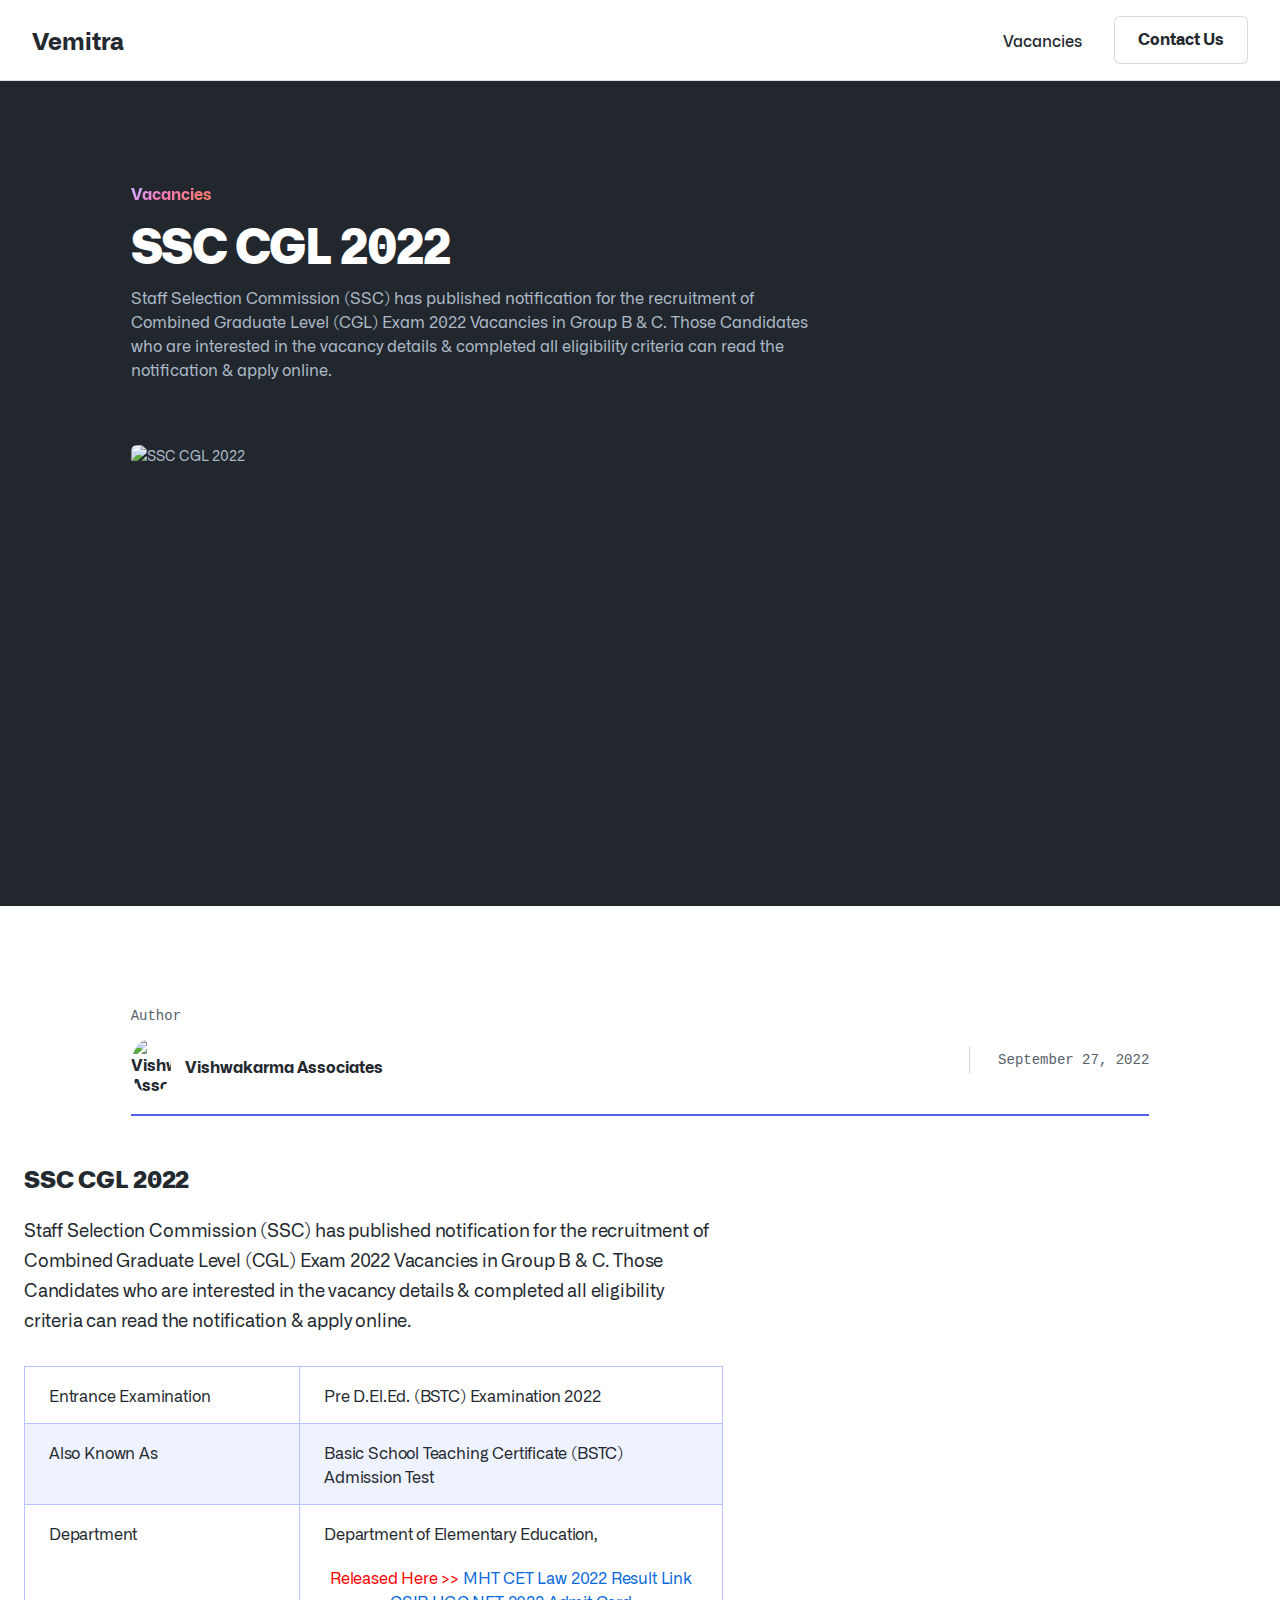
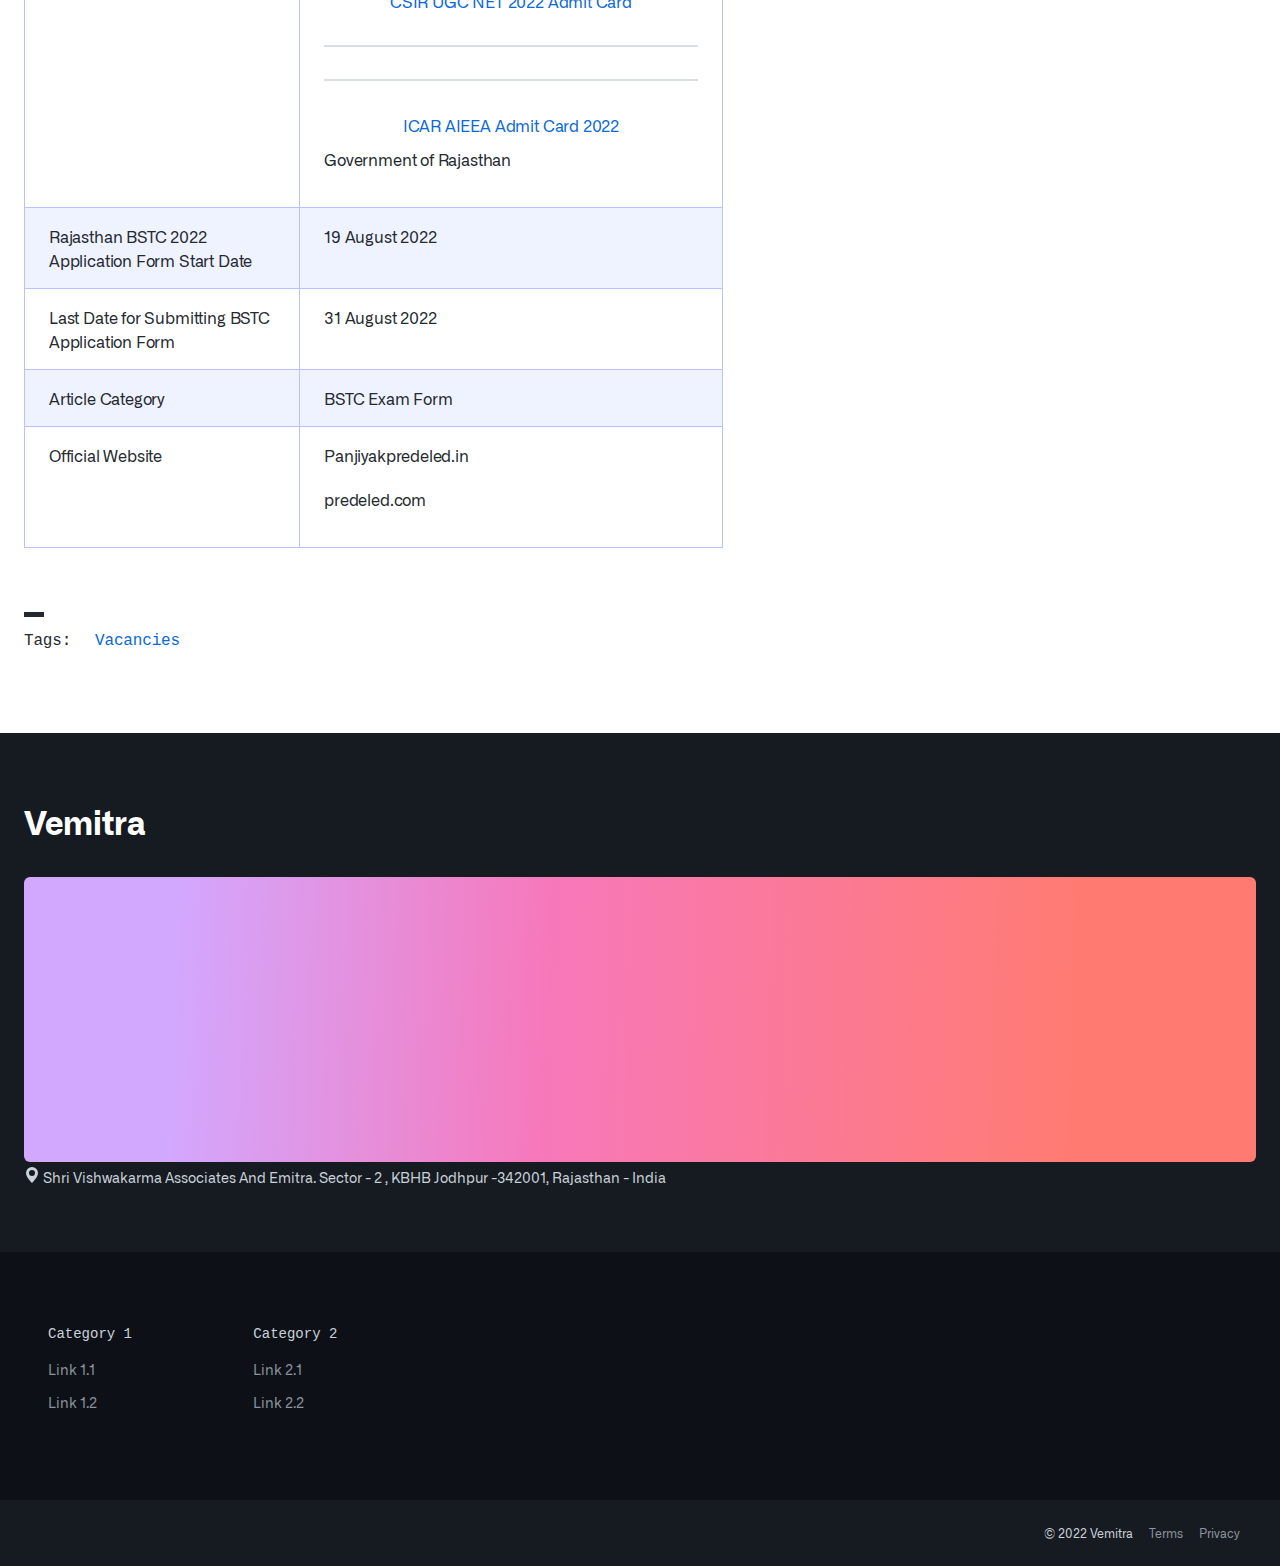
==== 2022-09-26-ssccgl.html @ a9ad6c30 "Rename 2022-09-26-ssccgl to 2022-09-26-ssccgl.html" ====
<!doctype html>
<html lang="en-US">
<head>
	<meta charset="UTF-8">
	<meta name="viewport" content="width=device-width, initial-scale=1">

	<link rel="icon" type="image/x-icon" href="/favicon.svg">
	<meta name='robots' content='index, follow, max-image-preview:large, max-snippet:-1, max-video-preview:-1' />

	<!-- This site is optimized with the Yoast SEO Premium plugin v17.0 (Yoast SEO v19.1) - https://yoast.com/wordpress/plugins/seo/ -->
	<title>Vemitra</title>
	<meta name="description" content="Description" />
	<link rel="canonical" href="/" />
	<meta property="og:locale" content="en_US" />
	<meta property="og:type" content="website" />
	<meta property="og:title" content="Vemitra" />
	<meta property="og:description" content="Description." />
	<meta property="og:url" content="/" />
	<meta property="og:site_name" content="Vemitra" />
	<meta property="og:image" content="/static/uploads/logo.png?fit=2400%2C1260" />
	<meta property="og:image:width" content="2400" />
	<meta property="og:image:height" content="1260" />
	<meta property="og:image:type" content="image/png" />
	<meta name="twitter:card" content="summary_large_image" />

	<!-- / Yoast SEO Premium plugin. -->




<style>
img.wp-smiley,
img.emoji {
	display: inline !important;
	border: none !important;
	box-shadow: none !important;
	height: 1em !important;
	width: 1em !important;
	margin: 0 0.07em !important;
	vertical-align: -0.1em !important;
	background: none !important;
	padding: 0 !important;
}
</style>
	<link rel='stylesheet' id='all-css-0' href='static/1.css' type='text/css' media='all' />
<style id='wp-block-library-inline-css'>
.has-text-align-justify{text-align:justify;}
</style>
<style id='global-styles-inline-css'>
body{--wp--preset--color--black: #000000;--wp--preset--color--cyan-bluish-gray: #abb8c3;--wp--preset--color--white: #ffffff;--wp--preset--color--pale-pink: #f78da7;--wp--preset--color--vivid-red: #cf2e2e;--wp--preset--color--luminous-vivid-orange: #ff6900;--wp--preset--color--luminous-vivid-amber: #fcb900;--wp--preset--color--light-green-cyan: #7bdcb5;--wp--preset--color--vivid-green-cyan: #00d084;--wp--preset--color--pale-cyan-blue: #8ed1fc;--wp--preset--color--vivid-cyan-blue: #0693e3;--wp--preset--color--vivid-purple: #9b51e0;--wp--preset--gradient--vivid-cyan-blue-to-vivid-purple: linear-gradient(135deg,rgba(6,147,227,1) 0%,rgb(155,81,224) 100%);--wp--preset--gradient--light-green-cyan-to-vivid-green-cyan: linear-gradient(135deg,rgb(122,220,180) 0%,rgb(0,208,130) 100%);--wp--preset--gradient--luminous-vivid-amber-to-luminous-vivid-orange: linear-gradient(135deg,rgba(252,185,0,1) 0%,rgba(255,105,0,1) 100%);--wp--preset--gradient--luminous-vivid-orange-to-vivid-red: linear-gradient(135deg,rgba(255,105,0,1) 0%,rgb(207,46,46) 100%);--wp--preset--gradient--very-light-gray-to-cyan-bluish-gray: linear-gradient(135deg,rgb(238,238,238) 0%,rgb(169,184,195) 100%);--wp--preset--gradient--cool-to-warm-spectrum: linear-gradient(135deg,rgb(74,234,220) 0%,rgb(151,120,209) 20%,rgb(207,42,186) 40%,rgb(238,44,130) 60%,rgb(251,105,98) 80%,rgb(254,248,76) 100%);--wp--preset--gradient--blush-light-purple: linear-gradient(135deg,rgb(255,206,236) 0%,rgb(152,150,240) 100%);--wp--preset--gradient--blush-bordeaux: linear-gradient(135deg,rgb(254,205,165) 0%,rgb(254,45,45) 50%,rgb(107,0,62) 100%);--wp--preset--gradient--luminous-dusk: linear-gradient(135deg,rgb(255,203,112) 0%,rgb(199,81,192) 50%,rgb(65,88,208) 100%);--wp--preset--gradient--pale-ocean: linear-gradient(135deg,rgb(255,245,203) 0%,rgb(182,227,212) 50%,rgb(51,167,181) 100%);--wp--preset--gradient--electric-grass: linear-gradient(135deg,rgb(202,248,128) 0%,rgb(113,206,126) 100%);--wp--preset--gradient--midnight: linear-gradient(135deg,rgb(2,3,129) 0%,rgb(40,116,252) 100%);--wp--preset--duotone--dark-grayscale: url('#wp-duotone-dark-grayscale');--wp--preset--duotone--grayscale: url('#wp-duotone-grayscale');--wp--preset--duotone--purple-yellow: url('#wp-duotone-purple-yellow');--wp--preset--duotone--blue-red: url('#wp-duotone-blue-red');--wp--preset--duotone--midnight: url('#wp-duotone-midnight');--wp--preset--duotone--magenta-yellow: url('#wp-duotone-magenta-yellow');--wp--preset--duotone--purple-green: url('#wp-duotone-purple-green');--wp--preset--duotone--blue-orange: url('#wp-duotone-blue-orange');--wp--preset--font-size--small: 13px;--wp--preset--font-size--medium: 20px;--wp--preset--font-size--large: 36px;--wp--preset--font-size--x-large: 42px;}.has-black-color{color: var(--wp--preset--color--black) !important;}.has-cyan-bluish-gray-color{color: var(--wp--preset--color--cyan-bluish-gray) !important;}.has-white-color{color: var(--wp--preset--color--white) !important;}.has-pale-pink-color{color: var(--wp--preset--color--pale-pink) !important;}.has-vivid-red-color{color: var(--wp--preset--color--vivid-red) !important;}.has-luminous-vivid-orange-color{color: var(--wp--preset--color--luminous-vivid-orange) !important;}.has-luminous-vivid-amber-color{color: var(--wp--preset--color--luminous-vivid-amber) !important;}.has-light-green-cyan-color{color: var(--wp--preset--color--light-green-cyan) !important;}.has-vivid-green-cyan-color{color: var(--wp--preset--color--vivid-green-cyan) !important;}.has-pale-cyan-blue-color{color: var(--wp--preset--color--pale-cyan-blue) !important;}.has-vivid-cyan-blue-color{color: var(--wp--preset--color--vivid-cyan-blue) !important;}.has-vivid-purple-color{color: var(--wp--preset--color--vivid-purple) !important;}.has-black-background-color{background-color: var(--wp--preset--color--black) !important;}.has-cyan-bluish-gray-background-color{background-color: var(--wp--preset--color--cyan-bluish-gray) !important;}.has-white-background-color{background-color: var(--wp--preset--color--white) !important;}.has-pale-pink-background-color{background-color: var(--wp--preset--color--pale-pink) !important;}.has-vivid-red-background-color{background-color: var(--wp--preset--color--vivid-red) !important;}.has-luminous-vivid-orange-background-color{background-color: var(--wp--preset--color--luminous-vivid-orange) !important;}.has-luminous-vivid-amber-background-color{background-color: var(--wp--preset--color--luminous-vivid-amber) !important;}.has-light-green-cyan-background-color{background-color: var(--wp--preset--color--light-green-cyan) !important;}.has-vivid-green-cyan-background-color{background-color: var(--wp--preset--color--vivid-green-cyan) !important;}.has-pale-cyan-blue-background-color{background-color: var(--wp--preset--color--pale-cyan-blue) !important;}.has-vivid-cyan-blue-background-color{background-color: var(--wp--preset--color--vivid-cyan-blue) !important;}.has-vivid-purple-background-color{background-color: var(--wp--preset--color--vivid-purple) !important;}.has-black-border-color{border-color: var(--wp--preset--color--black) !important;}.has-cyan-bluish-gray-border-color{border-color: var(--wp--preset--color--cyan-bluish-gray) !important;}.has-white-border-color{border-color: var(--wp--preset--color--white) !important;}.has-pale-pink-border-color{border-color: var(--wp--preset--color--pale-pink) !important;}.has-vivid-red-border-color{border-color: var(--wp--preset--color--vivid-red) !important;}.has-luminous-vivid-orange-border-color{border-color: var(--wp--preset--color--luminous-vivid-orange) !important;}.has-luminous-vivid-amber-border-color{border-color: var(--wp--preset--color--luminous-vivid-amber) !important;}.has-light-green-cyan-border-color{border-color: var(--wp--preset--color--light-green-cyan) !important;}.has-vivid-green-cyan-border-color{border-color: var(--wp--preset--color--vivid-green-cyan) !important;}.has-pale-cyan-blue-border-color{border-color: var(--wp--preset--color--pale-cyan-blue) !important;}.has-vivid-cyan-blue-border-color{border-color: var(--wp--preset--color--vivid-cyan-blue) !important;}.has-vivid-purple-border-color{border-color: var(--wp--preset--color--vivid-purple) !important;}.has-vivid-cyan-blue-to-vivid-purple-gradient-background{background: var(--wp--preset--gradient--vivid-cyan-blue-to-vivid-purple) !important;}.has-light-green-cyan-to-vivid-green-cyan-gradient-background{background: var(--wp--preset--gradient--light-green-cyan-to-vivid-green-cyan) !important;}.has-luminous-vivid-amber-to-luminous-vivid-orange-gradient-background{background: var(--wp--preset--gradient--luminous-vivid-amber-to-luminous-vivid-orange) !important;}.has-luminous-vivid-orange-to-vivid-red-gradient-background{background: var(--wp--preset--gradient--luminous-vivid-orange-to-vivid-red) !important;}.has-very-light-gray-to-cyan-bluish-gray-gradient-background{background: var(--wp--preset--gradient--very-light-gray-to-cyan-bluish-gray) !important;}.has-cool-to-warm-spectrum-gradient-background{background: var(--wp--preset--gradient--cool-to-warm-spectrum) !important;}.has-blush-light-purple-gradient-background{background: var(--wp--preset--gradient--blush-light-purple) !important;}.has-blush-bordeaux-gradient-background{background: var(--wp--preset--gradient--blush-bordeaux) !important;}.has-luminous-dusk-gradient-background{background: var(--wp--preset--gradient--luminous-dusk) !important;}.has-pale-ocean-gradient-background{background: var(--wp--preset--gradient--pale-ocean) !important;}.has-electric-grass-gradient-background{background: var(--wp--preset--gradient--electric-grass) !important;}.has-midnight-gradient-background{background: var(--wp--preset--gradient--midnight) !important;}.has-small-font-size{font-size: var(--wp--preset--font-size--small) !important;}.has-medium-font-size{font-size: var(--wp--preset--font-size--medium) !important;}.has-large-font-size{font-size: var(--wp--preset--font-size--large) !important;}.has-x-large-font-size{font-size: var(--wp--preset--font-size--x-large) !important;}
</style>
<link rel='stylesheet' id='all-css-2' href='/static/2.site.min.css' type='text/css' media='all' />
<meta name="parsely-title" content="Vemitra" />
<meta name="parsely-link" content="" />
<meta name="parsely-type" content="index" />
<style>img#wpstats{display:none}</style>
<link rel="preload" href="/static/Alliance-No-1-ExtraBold.woff2" as="font" type="font/woff2" crossorigin="anonymous"><link rel="preload" href="/static/Alliance-No-1-Bold.woff2" as="font" type="font/woff2" crossorigin="anonymous"><link rel="preload" href="/static/Alliance-No-1-Regular.woff2" as="font" type="font/woff2" crossorigin="anonymous"><link rel="icon" href="/favicon-512.png?fit=32%2C32" sizes="32x32" />
<link rel="icon" href="/favicon-512.png?fit=192%2C192" sizes="192x192" />
<link rel="apple-touch-icon" href="/favicon-512.png?fit=180%2C180" />
<meta name="msapplication-TileImage" content="/favicon-512.png?fit=270%2C270" />
</head>

<body class="post-template-default single single-post postid-66323 single-format-standard font-mktg no-sidebar">
<svg xmlns="http://www.w3.org/2000/svg" viewBox="0 0 0 0" width="0" height="0" focusable="false" role="none" style="visibility: hidden; position: absolute; left: -9999px; overflow: hidden;" ><defs><filter id="wp-duotone-dark-grayscale"><feColorMatrix color-interpolation-filters="sRGB" type="matrix" values=" .299 .587 .114 0 0 .299 .587 .114 0 0 .299 .587 .114 0 0 .299 .587 .114 0 0 " /><feComponentTransfer color-interpolation-filters="sRGB" ><feFuncR type="table" tableValues="0 0.49803921568627" /><feFuncG type="table" tableValues="0 0.49803921568627" /><feFuncB type="table" tableValues="0 0.49803921568627" /><feFuncA type="table" tableValues="1 1" /></feComponentTransfer><feComposite in2="SourceGraphic" operator="in" /></filter></defs></svg><svg xmlns="http://www.w3.org/2000/svg" viewBox="0 0 0 0" width="0" height="0" focusable="false" role="none" style="visibility: hidden; position: absolute; left: -9999px; overflow: hidden;" ><defs><filter id="wp-duotone-grayscale"><feColorMatrix color-interpolation-filters="sRGB" type="matrix" values=" .299 .587 .114 0 0 .299 .587 .114 0 0 .299 .587 .114 0 0 .299 .587 .114 0 0 " /><feComponentTransfer color-interpolation-filters="sRGB" ><feFuncR type="table" tableValues="0 1" /><feFuncG type="table" tableValues="0 1" /><feFuncB type="table" tableValues="0 1" /><feFuncA type="table" tableValues="1 1" /></feComponentTransfer><feComposite in2="SourceGraphic" operator="in" /></filter></defs></svg><svg xmlns="http://www.w3.org/2000/svg" viewBox="0 0 0 0" width="0" height="0" focusable="false" role="none" style="visibility: hidden; position: absolute; left: -9999px; overflow: hidden;" ><defs><filter id="wp-duotone-purple-yellow"><feColorMatrix color-interpolation-filters="sRGB" type="matrix" values=" .299 .587 .114 0 0 .299 .587 .114 0 0 .299 .587 .114 0 0 .299 .587 .114 0 0 " /><feComponentTransfer color-interpolation-filters="sRGB" ><feFuncR type="table" tableValues="0.54901960784314 0.98823529411765" /><feFuncG type="table" tableValues="0 1" /><feFuncB type="table" tableValues="0.71764705882353 0.25490196078431" /><feFuncA type="table" tableValues="1 1" /></feComponentTransfer><feComposite in2="SourceGraphic" operator="in" /></filter></defs></svg><svg xmlns="http://www.w3.org/2000/svg" viewBox="0 0 0 0" width="0" height="0" focusable="false" role="none" style="visibility: hidden; position: absolute; left: -9999px; overflow: hidden;" ><defs><filter id="wp-duotone-blue-red"><feColorMatrix color-interpolation-filters="sRGB" type="matrix" values=" .299 .587 .114 0 0 .299 .587 .114 0 0 .299 .587 .114 0 0 .299 .587 .114 0 0 " /><feComponentTransfer color-interpolation-filters="sRGB" ><feFuncR type="table" tableValues="0 1" /><feFuncG type="table" tableValues="0 0.27843137254902" /><feFuncB type="table" tableValues="0.5921568627451 0.27843137254902" /><feFuncA type="table" tableValues="1 1" /></feComponentTransfer><feComposite in2="SourceGraphic" operator="in" /></filter></defs></svg><svg xmlns="http://www.w3.org/2000/svg" viewBox="0 0 0 0" width="0" height="0" focusable="false" role="none" style="visibility: hidden; position: absolute; left: -9999px; overflow: hidden;" ><defs><filter id="wp-duotone-midnight"><feColorMatrix color-interpolation-filters="sRGB" type="matrix" values=" .299 .587 .114 0 0 .299 .587 .114 0 0 .299 .587 .114 0 0 .299 .587 .114 0 0 " /><feComponentTransfer color-interpolation-filters="sRGB" ><feFuncR type="table" tableValues="0 0" /><feFuncG type="table" tableValues="0 0.64705882352941" /><feFuncB type="table" tableValues="0 1" /><feFuncA type="table" tableValues="1 1" /></feComponentTransfer><feComposite in2="SourceGraphic" operator="in" /></filter></defs></svg><svg xmlns="http://www.w3.org/2000/svg" viewBox="0 0 0 0" width="0" height="0" focusable="false" role="none" style="visibility: hidden; position: absolute; left: -9999px; overflow: hidden;" ><defs><filter id="wp-duotone-magenta-yellow"><feColorMatrix color-interpolation-filters="sRGB" type="matrix" values=" .299 .587 .114 0 0 .299 .587 .114 0 0 .299 .587 .114 0 0 .299 .587 .114 0 0 " /><feComponentTransfer color-interpolation-filters="sRGB" ><feFuncR type="table" tableValues="0.78039215686275 1" /><feFuncG type="table" tableValues="0 0.94901960784314" /><feFuncB type="table" tableValues="0.35294117647059 0.47058823529412" /><feFuncA type="table" tableValues="1 1" /></feComponentTransfer><feComposite in2="SourceGraphic" operator="in" /></filter></defs></svg><svg xmlns="http://www.w3.org/2000/svg" viewBox="0 0 0 0" width="0" height="0" focusable="false" role="none" style="visibility: hidden; position: absolute; left: -9999px; overflow: hidden;" ><defs><filter id="wp-duotone-purple-green"><feColorMatrix color-interpolation-filters="sRGB" type="matrix" values=" .299 .587 .114 0 0 .299 .587 .114 0 0 .299 .587 .114 0 0 .299 .587 .114 0 0 " /><feComponentTransfer color-interpolation-filters="sRGB" ><feFuncR type="table" tableValues="0.65098039215686 0.40392156862745" /><feFuncG type="table" tableValues="0 1" /><feFuncB type="table" tableValues="0.44705882352941 0.4" /><feFuncA type="table" tableValues="1 1" /></feComponentTransfer><feComposite in2="SourceGraphic" operator="in" /></filter></defs></svg><svg xmlns="http://www.w3.org/2000/svg" viewBox="0 0 0 0" width="0" height="0" focusable="false" role="none" style="visibility: hidden; position: absolute; left: -9999px; overflow: hidden;" ><defs><filter id="wp-duotone-blue-orange"><feColorMatrix color-interpolation-filters="sRGB" type="matrix" values=" .299 .587 .114 0 0 .299 .587 .114 0 0 .299 .587 .114 0 0 .299 .587 .114 0 0 " /><feComponentTransfer color-interpolation-filters="sRGB" ><feFuncR type="table" tableValues="0.098039215686275 1" /><feFuncG type="table" tableValues="0 0.66274509803922" /><feFuncB type="table" tableValues="0.84705882352941 0.41960784313725" /><feFuncA type="table" tableValues="1 1" /></feComponentTransfer><feComposite in2="SourceGraphic" operator="in" /></filter></defs></svg>
<header class="position-relative z-3">

		<div data-color-mode="light" data-light-theme="light" data-dark-theme="dark_dimmed" class="border-bottom color-border-muted">
	<nav class="nav-header-with-logo nav-bar-include-search container-xl mx-auto p-responsive-blog position-relative">
		<div class="d-flex flex-justify-between flex-items-center pt-3 pb-3 color-fg-default">
      <div class="d-flex flex-items-center">
        
        
        <a class="d-inline-block Header-link font-weight-semibold ml-2 f2 color-fg-default" href="/">Vemitra</a>
      </div>

			<ul class="d-flex flex-row flex-nowrap overflow-hidden flex-grow-0 list-style-none js-p-target" style="margin-left: auto;">
			<li class="ml-4"><a href="/vacancies" class="d-block no-wrap f4-mktg color-fg-default text-medium">Vacancies</a></li>			</ul>
      
      <a class="btn-mktg btn-muted-mktg font-weight-semibold ml-5 mr-2 js-newsletter-subscribe newsletter-subscribe" href="#find-us">Contact Us</a>
      
      	<!--a role="button" aria-label="Search toggle" href="#" class="ml-4 color-fg-default search-field-icon-toggle js-search-toggle" aria-expanded="false" aria-controls="js-header-search">
				<svg height="20" class="octicon octicon-search d-block mt-1" aria-hidden="true" viewBox="0 0 16 16" version="1.1" width="20" role="img"><path fill-rule="evenodd" d="M11.5 7a4.499 4.499 0 11-8.998 0A4.499 4.499 0 0111.5 7zm-.82 4.74a6 6 0 111.06-1.06l3.04 3.04a.75.75 0 11-1.06 1.06l-3.04-3.04z"></path></svg>
			</a-->
			<div class="header-search box-shadow-large p-3 js-header-search" hidden>
	<form role="search" method="get" class="header-search__form col-12" action="/">
		<label class="search-form__label screen-reader-text" for="search-input">Search by Keyword</label>

		<div class="header-search__form-fields d-flex flex-row flex-items-center">
			<input type="search" class="search-field form-control flex-auto p-2 mr-2" placeholder="Search …" value="" name="s" id="search-input">

			<div class="site-search__submit ml-2">
				<button type="submit" class="btn btn-outline px-4 py-2 search-submit">
					Search				</button>
			</div>
		</div>
	</form>
</div>
		</div>
	</nav>
</div>

</header>

<section class="position-relative" data-color-mode="dark" data-light-theme="light" data-dark-theme="dark_dimmed">
  <div class="container-xl p-responsive-blog">
    <div class="gutter-spacious pt-1 ">
      <div class="col-12 offset-lg-1 col-lg-10 col-xl-7 mt-5 mt-lg-10 mb-6 mb-lg-8">
      <ul class="d-inline-block list-style-none mb-12px post-hero__categories"><li class="d-inline-block mr-3"><a href="/vacancies/" class="f4-mktg text-gradient-purple-coral text-bold">Vacancies</a></li></ul><h1 class="h3-mktg lh-condensed mb-3 color-fg-default">SSC CGL 2022</h1><p class="f4-mktg">Staff Selection Commission (SSC) has published notification for the recruitment of Combined Graduate Level (CGL) Exam 2022 Vacancies in Group B & C. Those Candidates who are interested in the vacancy details & completed all eligibility criteria can read the notification & apply online.</p>      </div>
              <div class="offset-lg-1 col-lg-10">
          <div class="position-relative z-1">
            <svg aria-hidden="true" width="1032" height="548" class="width-full height-auto d-block" style="visibility: hidden; pointer-events: none;"></svg>
            <img srcset="" src="" width="1600" height="850" alt="SSC CGL 2022" class="cover-image rounded-2" />          </div>
        </div>
          </div>
  </div>
      <div class="position-absolute bottom-0 width-full" style="background:#fff; height:80px;"></div>
  </section>

<section class="container-xl mx-auto p-responsive-blog" style="margin-top: 20px;">
  <div class="gutter-spacious">
    <div class="col-12 offset-lg-1 col-lg-10">
            <div class="text-mono f5-mktg color-fg-muted mb-12px">Author</div>
            <div class="d-flex flex-nowrap pb-1 flex-items-start">
                <div class="d-flex flex-wrap">
                      <a href="/author/169287564" class="d-flex flex-nowrap flex-items-center Link--primary f4-mktg text-bold mb-3 mr-4 mr-lg-5" style="line-height: 1.25 !important;">
              <img src="/author/avatars/169287564" class="d-block height-auto circle byline__photo--recirc mr-14px" alt="Vishwakarma Associates" width="40" height="40" />Vishwakarma Associates</a>
                  </div>
                <time datetime="2022-07-28" class="d-block border-left flex-shrink-0 text-mono f5-mktg color-fg-muted mb-3" style="margin-left: auto; padding-left: 28px; min-height: 28px; line-height: 28px !important; margin-top: 8px;">
          September 27, 2022        </time>
      </div>
      <div class="indigo-separator"></div>
    </div>
  </div>
</section>
<div class="container-xl mx-auto p-responsive-blog mt-4 mt-md-7 mb-7 mb-md-9">
  <div class="d-flex flex-wrap gutter-spacious">
    

<main role="main" id="post-66323" class="col-12 col-lg-7 post__content col-md-8 post-66323 post type-post status-publish format-standard has-post-thumbnail hentry">
  <!DOCTYPE html PUBLIC "-//W3C//DTD HTML 4.0 Transitional//EN" "http://www.w3.org/TR/REC-html40/loose.dtd">
<html><body>
<h2 id="ssc-cgl-2022">SSC CGL 2022<a href="#ssc-cgl-2022" class="heading-link pl-2 text-italic text-bold" aria-label="SSC CGL 2022"></a></h2>
<p>Staff Selection Commission (SSC) has published notification for the recruitment of Combined Graduate Level (CGL) Exam 2022 Vacancies in Group B & C. Those Candidates who are interested in the vacancy details & completed all eligibility criteria can read the notification & apply online.</p>

<table align="center">
<tbody>
<tr>
<td>Entrance Examination</td>
<td>Pre D.El.Ed. (BSTC) Examination 2022</td>
</tr>
<tr>
<td>Also Known As</td>
<td>Basic School Teaching Certificate (BSTC) Admission Test</td>
</tr>
<tr>
<td>Department</td>
<td>Department of Elementary Education,
<p></p><div class="fa68fddb0ac67d7dbfe068a2b245c3d3" data-index="7" style="float: none; margin:10px 0 10px 0; text-align:center;">
<span style="color: #ff0000">Released Here >></span>
<a href="/mhtcet2022-mahacet-org-law-result/" target="_blank" rel="noopener"> MHT CET Law 2022 Result Link</a>
<a href="/csir-ugc-net-nta-nic-in-admit-card/" target="_blank" rel="noopener"> CSIR UGC NET 2022 Admit Card</a>
<hr />

<hr />
<a href="/icar-nta-nic-in-aieea-admit-card-2022/" target="_blank" rel="noopener"> ICAR AIEEA Admit Card 2022</a>
</div>
<p>Government of Rajasthan</p>
</td>
</tr>
<tr>
<td>Rajasthan BSTC 2022 Application Form Start Date</td>
<td>19 August 2022</td>
</tr>
<tr>
<td>Last Date for Submitting BSTC Application Form</td>
<td>31 August 2022</td>
</tr>
<tr>
<td>Article Category</td>
<td>BSTC Exam Form</td>
</tr>
<tr>
<td>Official Website</td>
<td><span>Panjiyakpredeled.in </span>
<p></p>
<p><span>predeled.com</span></p>
</td>
</tr>
</tbody>
</table>

</body></html>
      <div class="post-tags text-mono f4-mktg mt-8">
      <div class="d-flex flex-nowrap flex-items-start">
        <span class="post-tags-label flex-shrink-0 d-inline-block mt-2">Tags:</span> <ul class="d-inline-block list-style-none color-text-link mb-0"><li class="d-inline-block mt-2 mb-0"><a href="/vacancies/" rel="tag">Vacancies</a></li></ul>      </div>
    </div>
  </main>

  </div>
</div>

  
<div data-color-mode="dark" data-light-theme="light" data-dark-theme="dark">
   <section id="find-us" class="color-bg-subtle py-6 py-lg-8">
  <div class="container-xl p-responsive-blog">
    
    <div class="col-12 col-lg-4 mb-5">
			<a href="/" class="color-fg-default" aria-label="Go to Blog homepage">
				
				<h1>Vemitra</h1>

			</a>
		</div>
    
<iframe class="newsletter rounded-2" width="100%" height="285" frameborder="0" scrolling="no" marginheight="0" marginwidth="0" src="https://maps.google.com/maps?width=520&amp;height=400&amp;hl=en&amp;q=SHRI%20VISHWAKARMA%20ASSOCIATES%20AND%20EMITRA%20Sector%202,%20Kudi%20Bhagtasni%20Housing%20Board,%20Jodhpur,%20Rajasthan%20342005,%20India%20Jodhpur&amp;t=&amp;z=12&amp;ie=UTF8&amp;iwloc=B&amp;output=embed"></iframe>

	
			
				<svg xmlns="http://www.w3.org/2000/svg" width="16" height="16" fill="currentColor" class="bi bi-geo-alt-fill" viewBox="0 0 16 16">
  <path d="M8 16s6-5.686 6-10A6 6 0 0 0 2 6c0 4.314 6 10 6 10zm0-7a3 3 0 1 1 0-6 3 3 0 0 1 0 6z"/>
</svg>

					<span>Shri Vishwakarma Associates And Emitra.
Sector - 2 , KBHB
Jodhpur -342001, Rajasthan - India</span>
  </div>
</section>
		<footer class="footer mt-6">
		
<div class="container-xl p-responsive-blog">
	<div class="d-flex flex-wrap py-5 mb-5">

		




		<div class="col-6 col-sm-3 col-lg-2 mb-6 mb-md-2 pr-3 pr-lg-0 pl-lg-4"><h2 class="h5 mb-3 text-mono color-text-tertiary text-normal">Category 1</h2><ul class="list-style-none text-gray f5"><li class="lh-condensed mb-3"><a href="#link1.1" class="Link--secondary">Link 1.1</a></li><li class="lh-condensed mb-3"><a href="#link1.2" class="Link--secondary">Link 1.2</a></li></ul></div><div class="col-6 col-sm-3 col-lg-2 mb-6 mb-md-2 pr-3 pr-lg-0 pl-lg-4"><h2 class="h5 mb-3 text-mono color-text-tertiary text-normal">Category 2</h2><ul class="list-style-none text-gray f5"><li class="lh-condensed mb-3"><a href="#link2.1" class="Link--secondary">Link 2.1</a></li><li class="lh-condensed mb-3"><a href="#link2.2" class="Link--secondary">Link 2.2</a></li></ul></div>
	</div>
</div>

		
<div class="color-bg-subtle">
	<div class="container-xl p-responsive-blog f6 py-4 d-sm-flex flex-justify-between flex-row-reverse flex-items-center">

		<!--ul class="list-style-none d-flex flex-items-center mb-3 mb-sm-0 lh-condensed-ultra">
			<li class="mr-3">
				<a href="https://twitter.com/" style="color: #959da5;">
					<svg xmlns="http://www.w3.org/2000/svg" viewBox="0 0 273.5 222.3" class="d-block" height="18">
						<path d="M273.5 26.3a109.77 109.77 0 0 1-32.2 8.8 56.07 56.07 0 0 0 24.7-31 113.39 113.39 0 0 1-35.7 13.6 56.1 56.1 0 0 0-97 38.4 54 54 0 0 0 1.5 12.8A159.68 159.68 0 0 1 19.1 10.3a56.12 56.12 0 0 0 17.4 74.9 56.06 56.06 0 0 1-25.4-7v.7a56.11 56.11 0 0 0 45 55 55.65 55.65 0 0 1-14.8 2 62.39 62.39 0 0 1-10.6-1 56.24 56.24 0 0 0 52.4 39 112.87 112.87 0 0 1-69.7 24 119 119 0 0 1-13.4-.8 158.83 158.83 0 0 0 86 25.2c103.2 0 159.6-85.5 159.6-159.6 0-2.4-.1-4.9-.2-7.3a114.25 114.25 0 0 0 28.1-29.1" fill="currentColor"></path>
					</svg>

					<span class="sr-only">Blog on Twitter</span>
				</a>
			</li>
			<li class="mr-3">
				<a href="https://www.facebook.com/" style="color: #959da5;">
					<svg xmlns="http://www.w3.org/2000/svg" viewBox="0 0 15.3 15.4" class="d-block" height="18">
						<path d="M14.5 0H.8a.88.88 0 0 0-.8.9v13.6a.88.88 0 0 0 .8.9h7.3v-6h-2V7.1h2V5.4a2.87 2.87 0 0 1 2.5-3.1h.5a10.87 10.87 0 0 1 1.8.1v2.1h-1.3c-1 0-1.1.5-1.1 1.1v1.5h2.3l-.3 2.3h-2v5.9h3.9a.88.88 0 0 0 .9-.8V.8a.86.86 0 0 0-.8-.8z" fill="currentColor"></path>
					</svg>

					<span class="sr-only">Blog on Facebook</span>
				</a>
			</li>
			<li class="mr-3">
				<a href="https://www.youtube.com/" style="color: #959da5;">
					<svg xmlns="http://www.w3.org/2000/svg" viewBox="0 0 19.17 13.6" class="d-block" height="16">
						<path d="M18.77 2.13A2.4 2.4 0 0 0 17.09.42C15.59 0 9.58 0 9.58 0a57.55 57.55 0 0 0-7.5.4A2.49 2.49 0 0 0 .39 2.13 26.27 26.27 0 0 0 0 6.8a26.15 26.15 0 0 0 .39 4.67 2.43 2.43 0 0 0 1.69 1.71c1.52.42 7.5.42 7.5.42a57.69 57.69 0 0 0 7.51-.4 2.4 2.4 0 0 0 1.68-1.71 25.63 25.63 0 0 0 .4-4.67 24 24 0 0 0-.4-4.69zM7.67 9.71V3.89l5 2.91z" fill="currentColor"></path>
					</svg>

					<span class="sr-only">Blog on YouTube</span>
				</a>
			</li>
			<li class="mr-3 flex-self-start">
				<a href="https://www.twitch.tv/" style="color: #959da5;">
					<svg role="img" viewBox="0 0 24 24" xmlns="http://www.w3.org/2000/svg" class="d-block" height="18">
					  <path d="M11.571 4.714h1.715v5.143H11.57zm4.715 0H18v5.143h-1.714zM6 0L1.714 4.286v15.428h5.143V24l4.286-4.286h3.428L22.286 12V0zm14.571 11.143l-3.428 3.428h-3.429l-3 3v-3H6.857V1.714h13.714Z" fill="currentColor"/>
					</svg>
					<span class="sr-only">Blog on Twitch</span>
				</a>
			</li>
			<li class="mr-3 flex-self-start">
				<a href="https://www.tiktok.com/" style="color: #959da5;">
					<svg role="img" viewBox="0 0 24 24" xmlns="http://www.w3.org/2000/svg" class="d-block" height="18">
						<path d="M12.525.02c1.31-.02 2.61-.01 3.91-.02.08 1.53.63 3.09 1.75 4.17 1.12 1.11 2.7 1.62 4.24 1.79v4.03c-1.44-.05-2.89-.35-4.2-.97-.57-.26-1.1-.59-1.62-.93-.01 2.92.01 5.84-.02 8.75-.08 1.4-.54 2.79-1.35 3.94-1.31 1.92-3.58 3.17-5.91 3.21-1.43.08-2.86-.31-4.08-1.03-2.02-1.19-3.44-3.37-3.65-5.71-.02-.5-.03-1-.01-1.49.18-1.9 1.12-3.72 2.58-4.96 1.66-1.44 3.98-2.13 6.15-1.72.02 1.48-.04 2.96-.04 4.44-.99-.32-2.15-.23-3.02.37-.63.41-1.11 1.04-1.36 1.75-.21.51-.15 1.07-.14 1.61.24 1.64 1.82 3.02 3.5 2.87 1.12-.01 2.19-.66 2.77-1.61.19-.33.4-.67.41-1.06.1-1.79.06-3.57.07-5.36.01-4.03-.01-8.05.02-12.07z" fill="currentColor"/>
					</svg>

					<span class="sr-only">Blog on TikTok</span>
				</a>
			</li>
			<li class="mr-3 flex-self-start">
				<a href="https://www.linkedin.com/" style="color: #959da5;">
					<svg xmlns="http://www.w3.org/2000/svg" viewBox="0 0 19 18" class="d-block" height="18">
						<path d="M3.94 2A2 2 0 1 1 2 0a2 2 0 0 1 1.94 2zM4 5.48H0V18h4zm6.32 0H6.34V18h3.94v-6.57c0-3.66 4.77-4 4.77 0V18H19v-7.93c0-6.17-7.06-5.94-8.72-2.91z" fill="currentColor"></path>
					</svg>

					<span class="sr-only">Blog on LinkedIn</span>
				</a>
			</li>
			<li>
				<a href="https://github.com/" style="color: #959da5;">
					<svg height="20" class="octicon octicon-mark-github d-block" alt="" viewBox="0 0 16 16" version="1.1" width="20" aria-hidden="true">
						<path fill-rule="evenodd" d="M8 0C3.58 0 0 3.58 0 8c0 3.54 2.29 6.53 5.47 7.59.4.07.55-.17.55-.38 0-.19-.01-.82-.01-1.49-2.01.37-2.53-.49-2.69-.94-.09-.23-.48-.94-.82-1.13-.28-.15-.68-.52-.01-.53.63-.01 1.08.58 1.23.82.72 1.21 1.87.87 2.33.66.07-.52.28-.87.51-1.07-1.78-.2-3.64-.89-3.64-3.95 0-.87.31-1.59.82-2.15-.08-.2-.36-1.02.08-2.12 0 0 .67-.21 2.2.82.64-.18 1.32-.27 2-.27.68 0 1.36.09 2 .27 1.53-1.04 2.2-.82 2.2-.82.44 1.1.16 1.92.08 2.12.51.56.82 1.27.82 2.15 0 3.07-1.87 3.75-3.65 3.95.29.25.54.73.54 1.48 0 1.07-.01 1.93-.01 2.2 0 .21.15.46.55.38A8.013 8.013 0 0016 8c0-4.42-3.58-8-8-8z"></path>
					</svg>
					<span class="sr-only">Blog’s organization on Blog</span>
				</a>
			</li>
		</ul-->

		<ul class="list-style-none d-flex flex-wrap text-gray">
			<li class="mr-3">&copy; 2022 Vemitra</li>

			<li class="mr-3">
				<a href="/site-policy/terms-of-service" class="Link--secondary">Terms</a>
			</li>

			<li class="mr-3">
				<a href="/site-policy/privacy-statement" class="Link--secondary">Privacy</a>
			</li>

		</ul>

	</div>
</div>
	</footer>
	
</div>


<script type="text/javascript" src="static/5.site.min.js?m=1659380190g" ></script>

</body>
</html>
---- static/1.css ----
@charset "UTF-8";
@charset "UTF-8";.wp-block-archives-dropdown label{display:block}.wp-block-avatar.aligncenter{text-align:center}.wp-block-audio{margin:0 0 1em}.wp-block-audio figcaption{margin-top:.5em;margin-bottom:1em}.wp-block-audio audio{width:100%;min-width:300px}.wp-block-button__link{color:#fff;background-color:#32373c;border-radius:9999px;box-shadow:none;cursor:pointer;display:inline-block;font-size:1.125em;padding:calc(.667em + 2px) calc(1.333em + 2px);text-align:center;text-decoration:none;word-break:break-word;box-sizing:border-box}.wp-block-button__link:active,.wp-block-button__link:focus,.wp-block-button__link:hover,.wp-block-button__link:visited{color:#fff}.wp-block-button__link.aligncenter{text-align:center}.wp-block-button__link.alignright{text-align:right}.wp-block-buttons>.wp-block-button.has-custom-width{max-width:none}.wp-block-buttons>.wp-block-button.has-custom-width .wp-block-button__link{width:100%}.wp-block-buttons>.wp-block-button.has-custom-font-size .wp-block-button__link{font-size:inherit}.wp-block-buttons>.wp-block-button.wp-block-button__width-25{width:calc(25% - var(--wp--style--block-gap,.5em)*0.75)}.wp-block-buttons>.wp-block-button.wp-block-button__width-50{width:calc(50% - var(--wp--style--block-gap,.5em)*0.5)}.wp-block-buttons>.wp-block-button.wp-block-button__width-75{width:calc(75% - var(--wp--style--block-gap,.5em)*0.25)}.wp-block-buttons>.wp-block-button.wp-block-button__width-100{width:100%;flex-basis:100%}.wp-block-buttons.is-vertical>.wp-block-button.wp-block-button__width-25{width:25%}.wp-block-buttons.is-vertical>.wp-block-button.wp-block-button__width-50{width:50%}.wp-block-buttons.is-vertical>.wp-block-button.wp-block-button__width-75{width:75%}.wp-block-button.is-style-squared,.wp-block-button__link.wp-block-button.is-style-squared{border-radius:0}.wp-block-button.no-border-radius,.wp-block-button__link.no-border-radius{border-radius:0!important}.is-style-outline>:where(.wp-block-button__link),:where(.wp-block-button__link).is-style-outline{border:2px solid;padding:.667em 1.333em}.is-style-outline>.wp-block-button__link:not(.has-text-color),.wp-block-button__link.is-style-outline:not(.has-text-color){color:currentColor}.is-style-outline>.wp-block-button__link:not(.has-background),.wp-block-button__link.is-style-outline:not(.has-background){background-color:transparent}.wp-block-buttons.is-vertical{flex-direction:column}.wp-block-buttons.is-vertical>.wp-block-button:last-child{margin-bottom:0}.wp-block-buttons>.wp-block-button{display:inline-block;margin:0}.wp-block-buttons.is-content-justification-left{justify-content:flex-start}.wp-block-buttons.is-content-justification-left.is-vertical{align-items:flex-start}.wp-block-buttons.is-content-justification-center{justify-content:center}.wp-block-buttons.is-content-justification-center.is-vertical{align-items:center}.wp-block-buttons.is-content-justification-right{justify-content:flex-end}.wp-block-buttons.is-content-justification-right.is-vertical{align-items:flex-end}.wp-block-buttons.is-content-justification-space-between{justify-content:space-between}.wp-block-buttons.aligncenter{text-align:center}.wp-block-buttons:not(.is-content-justification-space-between,.is-content-justification-right,.is-content-justification-left,.is-content-justification-center) .wp-block-button.aligncenter{margin-left:auto;margin-right:auto;width:100%}.wp-block-button.aligncenter,.wp-block-calendar{text-align:center}.wp-block-calendar tbody td,.wp-block-calendar th{padding:.25em;border:1px solid #ddd}.wp-block-calendar tfoot td{border:none}.wp-block-calendar table{width:100%;border-collapse:collapse}.wp-block-calendar table th{font-weight:400;background:#ddd}.wp-block-calendar a{text-decoration:underline}.wp-block-calendar table caption,.wp-block-calendar table tbody{color:#40464d}.wp-block-categories.alignleft{margin-right:2em}.wp-block-categories.alignright{margin-left:2em}.wp-block-code code{display:block;font-family:inherit;overflow-wrap:break-word;white-space:pre-wrap}.wp-block-columns{display:flex;margin-bottom:1.75em;box-sizing:border-box;flex-wrap:wrap!important;align-items:normal!important}@media (min-width:782px){.wp-block-columns{flex-wrap:nowrap!important}}.wp-block-columns.are-vertically-aligned-top{align-items:flex-start}.wp-block-columns.are-vertically-aligned-center{align-items:center}.wp-block-columns.are-vertically-aligned-bottom{align-items:flex-end}@media (max-width:781px){.wp-block-columns:not(.is-not-stacked-on-mobile)>.wp-block-column{flex-basis:100%!important}}@media (min-width:782px){.wp-block-columns:not(.is-not-stacked-on-mobile)>.wp-block-column{flex-basis:0;flex-grow:1}.wp-block-columns:not(.is-not-stacked-on-mobile)>.wp-block-column[style*=flex-basis]{flex-grow:0}}.wp-block-columns.is-not-stacked-on-mobile{flex-wrap:nowrap!important}.wp-block-columns.is-not-stacked-on-mobile>.wp-block-column{flex-basis:0;flex-grow:1}.wp-block-columns.is-not-stacked-on-mobile>.wp-block-column[style*=flex-basis]{flex-grow:0}:where(.wp-block-columns.has-background){padding:1.25em 2.375em}.wp-block-column{flex-grow:1;min-width:0;word-break:break-word;overflow-wrap:break-word}.wp-block-column.is-vertically-aligned-top{align-self:flex-start}.wp-block-column.is-vertically-aligned-center{align-self:center}.wp-block-column.is-vertically-aligned-bottom{align-self:flex-end}.wp-block-column.is-vertically-aligned-bottom,.wp-block-column.is-vertically-aligned-center,.wp-block-column.is-vertically-aligned-top{width:100%}.wp-block-comments-pagination>.wp-block-comments-pagination-next,.wp-block-comments-pagination>.wp-block-comments-pagination-numbers,.wp-block-comments-pagination>.wp-block-comments-pagination-previous{margin-right:.5em;margin-bottom:.5em}.wp-block-comments-pagination>.wp-block-comments-pagination-next:last-child,.wp-block-comments-pagination>.wp-block-comments-pagination-numbers:last-child,.wp-block-comments-pagination>.wp-block-comments-pagination-previous:last-child{margin-right:0}.wp-block-comments-pagination .wp-block-comments-pagination-previous-arrow{margin-right:1ch;display:inline-block}.wp-block-comments-pagination .wp-block-comments-pagination-previous-arrow:not(.is-arrow-chevron){transform:scaleX(1)}.wp-block-comments-pagination .wp-block-comments-pagination-next-arrow{margin-left:1ch;display:inline-block}.wp-block-comments-pagination .wp-block-comments-pagination-next-arrow:not(.is-arrow-chevron){transform:scaleX(1)}.wp-block-comments-pagination.aligncenter{justify-content:center}.wp-block-comment-template{margin-bottom:0;max-width:100%;list-style:none;padding:0}.wp-block-comment-template li{clear:both}.wp-block-comment-template ol{margin-bottom:0;max-width:100%;list-style:none;padding-left:2rem}.wp-block-cover,.wp-block-cover-image{position:relative;background-size:cover;background-position:50%;min-height:430px;width:100%;display:flex;justify-content:center;align-items:center;padding:1em;box-sizing:border-box}.wp-block-cover-image.has-parallax,.wp-block-cover.has-parallax{background-attachment:fixed}@supports (-webkit-touch-callout:inherit){.wp-block-cover-image.has-parallax,.wp-block-cover.has-parallax{background-attachment:scroll}}@media (prefers-reduced-motion:reduce){.wp-block-cover-image.has-parallax,.wp-block-cover.has-parallax{background-attachment:scroll}}.wp-block-cover-image.is-repeated,.wp-block-cover.is-repeated{background-repeat:repeat;background-size:auto}.wp-block-cover-image.has-background-dim:not([class*=-background-color]),.wp-block-cover-image .has-background-dim:not([class*=-background-color]),.wp-block-cover.has-background-dim:not([class*=-background-color]),.wp-block-cover .has-background-dim:not([class*=-background-color]){background-color:#000}.wp-block-cover-image .has-background-dim.has-background-gradient,.wp-block-cover .has-background-dim.has-background-gradient{background-color:transparent}.wp-block-cover-image.has-background-dim:before,.wp-block-cover.has-background-dim:before{content:"";background-color:inherit}.wp-block-cover-image.has-background-dim:not(.has-background-gradient):before,.wp-block-cover-image .wp-block-cover__background,.wp-block-cover-image .wp-block-cover__gradient-background,.wp-block-cover.has-background-dim:not(.has-background-gradient):before,.wp-block-cover .wp-block-cover__background,.wp-block-cover .wp-block-cover__gradient-background{position:absolute;top:0;left:0;bottom:0;right:0;z-index:1;opacity:.5}.wp-block-cover-image.has-background-dim.has-background-dim-10 .wp-block-cover__background,.wp-block-cover-image.has-background-dim.has-background-dim-10 .wp-block-cover__gradient-background,.wp-block-cover-image.has-background-dim.has-background-dim-10:not(.has-background-gradient):before,.wp-block-cover.has-background-dim.has-background-dim-10 .wp-block-cover__background,.wp-block-cover.has-background-dim.has-background-dim-10 .wp-block-cover__gradient-background,.wp-block-cover.has-background-dim.has-background-dim-10:not(.has-background-gradient):before{opacity:.1}.wp-block-cover-image.has-background-dim.has-background-dim-20 .wp-block-cover__background,.wp-block-cover-image.has-background-dim.has-background-dim-20 .wp-block-cover__gradient-background,.wp-block-cover-image.has-background-dim.has-background-dim-20:not(.has-background-gradient):before,.wp-block-cover.has-background-dim.has-background-dim-20 .wp-block-cover__background,.wp-block-cover.has-background-dim.has-background-dim-20 .wp-block-cover__gradient-background,.wp-block-cover.has-background-dim.has-background-dim-20:not(.has-background-gradient):before{opacity:.2}.wp-block-cover-image.has-background-dim.has-background-dim-30 .wp-block-cover__background,.wp-block-cover-image.has-background-dim.has-background-dim-30 .wp-block-cover__gradient-background,.wp-block-cover-image.has-background-dim.has-background-dim-30:not(.has-background-gradient):before,.wp-block-cover.has-background-dim.has-background-dim-30 .wp-block-cover__background,.wp-block-cover.has-background-dim.has-background-dim-30 .wp-block-cover__gradient-background,.wp-block-cover.has-background-dim.has-background-dim-30:not(.has-background-gradient):before{opacity:.3}.wp-block-cover-image.has-background-dim.has-background-dim-40 .wp-block-cover__background,.wp-block-cover-image.has-background-dim.has-background-dim-40 .wp-block-cover__gradient-background,.wp-block-cover-image.has-background-dim.has-background-dim-40:not(.has-background-gradient):before,.wp-block-cover.has-background-dim.has-background-dim-40 .wp-block-cover__background,.wp-block-cover.has-background-dim.has-background-dim-40 .wp-block-cover__gradient-background,.wp-block-cover.has-background-dim.has-background-dim-40:not(.has-background-gradient):before{opacity:.4}.wp-block-cover-image.has-background-dim.has-background-dim-50 .wp-block-cover__background,.wp-block-cover-image.has-background-dim.has-background-dim-50 .wp-block-cover__gradient-background,.wp-block-cover-image.has-background-dim.has-background-dim-50:not(.has-background-gradient):before,.wp-block-cover.has-background-dim.has-background-dim-50 .wp-block-cover__background,.wp-block-cover.has-background-dim.has-background-dim-50 .wp-block-cover__gradient-background,.wp-block-cover.has-background-dim.has-background-dim-50:not(.has-background-gradient):before{opacity:.5}.wp-block-cover-image.has-background-dim.has-background-dim-60 .wp-block-cover__background,.wp-block-cover-image.has-background-dim.has-background-dim-60 .wp-block-cover__gradient-background,.wp-block-cover-image.has-background-dim.has-background-dim-60:not(.has-background-gradient):before,.wp-block-cover.has-background-dim.has-background-dim-60 .wp-block-cover__background,.wp-block-cover.has-background-dim.has-background-dim-60 .wp-block-cover__gradient-background,.wp-block-cover.has-background-dim.has-background-dim-60:not(.has-background-gradient):before{opacity:.6}.wp-block-cover-image.has-background-dim.has-background-dim-70 .wp-block-cover__background,.wp-block-cover-image.has-background-dim.has-background-dim-70 .wp-block-cover__gradient-background,.wp-block-cover-image.has-background-dim.has-background-dim-70:not(.has-background-gradient):before,.wp-block-cover.has-background-dim.has-background-dim-70 .wp-block-cover__background,.wp-block-cover.has-background-dim.has-background-dim-70 .wp-block-cover__gradient-background,.wp-block-cover.has-background-dim.has-background-dim-70:not(.has-background-gradient):before{opacity:.7}.wp-block-cover-image.has-background-dim.has-background-dim-80 .wp-block-cover__background,.wp-block-cover-image.has-background-dim.has-background-dim-80 .wp-block-cover__gradient-background,.wp-block-cover-image.has-background-dim.has-background-dim-80:not(.has-background-gradient):before,.wp-block-cover.has-background-dim.has-background-dim-80 .wp-block-cover__background,.wp-block-cover.has-background-dim.has-background-dim-80 .wp-block-cover__gradient-background,.wp-block-cover.has-background-dim.has-background-dim-80:not(.has-background-gradient):before{opacity:.8}.wp-block-cover-image.has-background-dim.has-background-dim-90 .wp-block-cover__background,.wp-block-cover-image.has-background-dim.has-background-dim-90 .wp-block-cover__gradient-background,.wp-block-cover-image.has-background-dim.has-background-dim-90:not(.has-background-gradient):before,.wp-block-cover.has-background-dim.has-background-dim-90 .wp-block-cover__background,.wp-block-cover.has-background-dim.has-background-dim-90 .wp-block-cover__gradient-background,.wp-block-cover.has-background-dim.has-background-dim-90:not(.has-background-gradient):before{opacity:.9}.wp-block-cover-image.has-background-dim.has-background-dim-100 .wp-block-cover__background,.wp-block-cover-image.has-background-dim.has-background-dim-100 .wp-block-cover__gradient-background,.wp-block-cover-image.has-background-dim.has-background-dim-100:not(.has-background-gradient):before,.wp-block-cover.has-background-dim.has-background-dim-100 .wp-block-cover__background,.wp-block-cover.has-background-dim.has-background-dim-100 .wp-block-cover__gradient-background,.wp-block-cover.has-background-dim.has-background-dim-100:not(.has-background-gradient):before{opacity:1}.wp-block-cover-image .wp-block-cover__background.has-background-dim.has-background-dim-0,.wp-block-cover-image .wp-block-cover__gradient-background.has-background-dim.has-background-dim-0,.wp-block-cover .wp-block-cover__background.has-background-dim.has-background-dim-0,.wp-block-cover .wp-block-cover__gradient-background.has-background-dim.has-background-dim-0{opacity:0}.wp-block-cover-image .wp-block-cover__background.has-background-dim.has-background-dim-10,.wp-block-cover-image .wp-block-cover__gradient-background.has-background-dim.has-background-dim-10,.wp-block-cover .wp-block-cover__background.has-background-dim.has-background-dim-10,.wp-block-cover .wp-block-cover__gradient-background.has-background-dim.has-background-dim-10{opacity:.1}.wp-block-cover-image .wp-block-cover__background.has-background-dim.has-background-dim-20,.wp-block-cover-image .wp-block-cover__gradient-background.has-background-dim.has-background-dim-20,.wp-block-cover .wp-block-cover__background.has-background-dim.has-background-dim-20,.wp-block-cover .wp-block-cover__gradient-background.has-background-dim.has-background-dim-20{opacity:.2}.wp-block-cover-image .wp-block-cover__background.has-background-dim.has-background-dim-30,.wp-block-cover-image .wp-block-cover__gradient-background.has-background-dim.has-background-dim-30,.wp-block-cover .wp-block-cover__background.has-background-dim.has-background-dim-30,.wp-block-cover .wp-block-cover__gradient-background.has-background-dim.has-background-dim-30{opacity:.3}.wp-block-cover-image .wp-block-cover__background.has-background-dim.has-background-dim-40,.wp-block-cover-image .wp-block-cover__gradient-background.has-background-dim.has-background-dim-40,.wp-block-cover .wp-block-cover__background.has-background-dim.has-background-dim-40,.wp-block-cover .wp-block-cover__gradient-background.has-background-dim.has-background-dim-40{opacity:.4}.wp-block-cover-image .wp-block-cover__background.has-background-dim.has-background-dim-50,.wp-block-cover-image .wp-block-cover__gradient-background.has-background-dim.has-background-dim-50,.wp-block-cover .wp-block-cover__background.has-background-dim.has-background-dim-50,.wp-block-cover .wp-block-cover__gradient-background.has-background-dim.has-background-dim-50{opacity:.5}.wp-block-cover-image .wp-block-cover__background.has-background-dim.has-background-dim-60,.wp-block-cover-image .wp-block-cover__gradient-background.has-background-dim.has-background-dim-60,.wp-block-cover .wp-block-cover__background.has-background-dim.has-background-dim-60,.wp-block-cover .wp-block-cover__gradient-background.has-background-dim.has-background-dim-60{opacity:.6}.wp-block-cover-image .wp-block-cover__background.has-background-dim.has-background-dim-70,.wp-block-cover-image .wp-block-cover__gradient-background.has-background-dim.has-background-dim-70,.wp-block-cover .wp-block-cover__background.has-background-dim.has-background-dim-70,.wp-block-cover .wp-block-cover__gradient-background.has-background-dim.has-background-dim-70{opacity:.7}.wp-block-cover-image .wp-block-cover__background.has-background-dim.has-background-dim-80,.wp-block-cover-image .wp-block-cover__gradient-background.has-background-dim.has-background-dim-80,.wp-block-cover .wp-block-cover__background.has-background-dim.has-background-dim-80,.wp-block-cover .wp-block-cover__gradient-background.has-background-dim.has-background-dim-80{opacity:.8}.wp-block-cover-image .wp-block-cover__background.has-background-dim.has-background-dim-90,.wp-block-cover-image .wp-block-cover__gradient-background.has-background-dim.has-background-dim-90,.wp-block-cover .wp-block-cover__background.has-background-dim.has-background-dim-90,.wp-block-cover .wp-block-cover__gradient-background.has-background-dim.has-background-dim-90{opacity:.9}.wp-block-cover-image .wp-block-cover__background.has-background-dim.has-background-dim-100,.wp-block-cover-image .wp-block-cover__gradient-background.has-background-dim.has-background-dim-100,.wp-block-cover .wp-block-cover__background.has-background-dim.has-background-dim-100,.wp-block-cover .wp-block-cover__gradient-background.has-background-dim.has-background-dim-100{opacity:1}.wp-block-cover-image .block-library-cover__padding-visualizer,.wp-block-cover .block-library-cover__padding-visualizer{z-index:2}.wp-block-cover-image.alignleft,.wp-block-cover-image.alignright,.wp-block-cover.alignleft,.wp-block-cover.alignright{max-width:420px;width:100%}.wp-block-cover-image:after,.wp-block-cover:after{display:block;content:"";font-size:0;min-height:inherit}@supports (position:sticky){.wp-block-cover-image:after,.wp-block-cover:after{content:none}}.wp-block-cover-image.aligncenter,.wp-block-cover-image.alignleft,.wp-block-cover-image.alignright,.wp-block-cover.aligncenter,.wp-block-cover.alignleft,.wp-block-cover.alignright{display:flex}.wp-block-cover-image .wp-block-cover__inner-container,.wp-block-cover .wp-block-cover__inner-container{width:100%;z-index:1;color:#fff}.wp-block-cover-image.is-light .wp-block-cover__inner-container,.wp-block-cover.is-light .wp-block-cover__inner-container{color:#000}.wp-block-cover-image h1:not(.has-text-color),.wp-block-cover-image h2:not(.has-text-color),.wp-block-cover-image h3:not(.has-text-color),.wp-block-cover-image h4:not(.has-text-color),.wp-block-cover-image h5:not(.has-text-color),.wp-block-cover-image h6:not(.has-text-color),.wp-block-cover-image p:not(.has-text-color),.wp-block-cover h1:not(.has-text-color),.wp-block-cover h2:not(.has-text-color),.wp-block-cover h3:not(.has-text-color),.wp-block-cover h4:not(.has-text-color),.wp-block-cover h5:not(.has-text-color),.wp-block-cover h6:not(.has-text-color),.wp-block-cover p:not(.has-text-color){color:inherit}.wp-block-cover-image.is-position-top-left,.wp-block-cover.is-position-top-left{align-items:flex-start;justify-content:flex-start}.wp-block-cover-image.is-position-top-center,.wp-block-cover.is-position-top-center{align-items:flex-start;justify-content:center}.wp-block-cover-image.is-position-top-right,.wp-block-cover.is-position-top-right{align-items:flex-start;justify-content:flex-end}.wp-block-cover-image.is-position-center-left,.wp-block-cover.is-position-center-left{align-items:center;justify-content:flex-start}.wp-block-cover-image.is-position-center-center,.wp-block-cover.is-position-center-center{align-items:center;justify-content:center}.wp-block-cover-image.is-position-center-right,.wp-block-cover.is-position-center-right{align-items:center;justify-content:flex-end}.wp-block-cover-image.is-position-bottom-left,.wp-block-cover.is-position-bottom-left{align-items:flex-end;justify-content:flex-start}.wp-block-cover-image.is-position-bottom-center,.wp-block-cover.is-position-bottom-center{align-items:flex-end;justify-content:center}.wp-block-cover-image.is-position-bottom-right,.wp-block-cover.is-position-bottom-right{align-items:flex-end;justify-content:flex-end}.wp-block-cover-image.has-custom-content-position.has-custom-content-position .wp-block-cover__inner-container,.wp-block-cover.has-custom-content-position.has-custom-content-position .wp-block-cover__inner-container{margin:0;width:auto}.wp-block-cover-image img.wp-block-cover__image-background,.wp-block-cover-image video.wp-block-cover__video-background,.wp-block-cover img.wp-block-cover__image-background,.wp-block-cover video.wp-block-cover__video-background{position:absolute;top:0;left:0;right:0;bottom:0;margin:0;padding:0;width:100%;height:100%;max-width:none;max-height:none;-o-object-fit:cover;object-fit:cover;outline:none;border:none;box-shadow:none}.wp-block-cover__image-background,.wp-block-cover__video-background{z-index:0}.wp-block-cover-image-text,.wp-block-cover-image-text a,.wp-block-cover-image-text a:active,.wp-block-cover-image-text a:focus,.wp-block-cover-image-text a:hover,.wp-block-cover-text,.wp-block-cover-text a,.wp-block-cover-text a:active,.wp-block-cover-text a:focus,.wp-block-cover-text a:hover,section.wp-block-cover-image h2,section.wp-block-cover-image h2 a,section.wp-block-cover-image h2 a:active,section.wp-block-cover-image h2 a:focus,section.wp-block-cover-image h2 a:hover{color:#fff}.wp-block-cover-image .wp-block-cover.has-left-content{justify-content:flex-start}.wp-block-cover-image .wp-block-cover.has-right-content{justify-content:flex-end}.wp-block-cover-image.has-left-content .wp-block-cover-image-text,.wp-block-cover.has-left-content .wp-block-cover-text,section.wp-block-cover-image.has-left-content>h2{margin-left:0;text-align:left}.wp-block-cover-image.has-right-content .wp-block-cover-image-text,.wp-block-cover.has-right-content .wp-block-cover-text,section.wp-block-cover-image.has-right-content>h2{margin-right:0;text-align:right}.wp-block-cover-image .wp-block-cover-image-text,.wp-block-cover .wp-block-cover-text,section.wp-block-cover-image>h2{font-size:2em;line-height:1.25;z-index:1;margin-bottom:0;max-width:840px;padding:.44em;text-align:center}.wp-block-embed.alignleft,.wp-block-embed.alignright,.wp-block[data-align=left]>[data-type="core/embed"],.wp-block[data-align=right]>[data-type="core/embed"]{max-width:360px;width:100%}.wp-block-embed.alignleft .wp-block-embed__wrapper,.wp-block-embed.alignright .wp-block-embed__wrapper,.wp-block[data-align=left]>[data-type="core/embed"] .wp-block-embed__wrapper,.wp-block[data-align=right]>[data-type="core/embed"] .wp-block-embed__wrapper{min-width:280px}.wp-block-cover .wp-block-embed{min-width:320px;min-height:240px}.wp-block-embed{margin:0 0 1em;overflow-wrap:break-word}.wp-block-embed figcaption{margin-top:.5em;margin-bottom:1em}.wp-block-embed iframe{max-width:100%}.wp-block-embed__wrapper{position:relative}.wp-embed-responsive .wp-has-aspect-ratio .wp-block-embed__wrapper:before{content:"";display:block;padding-top:50%}.wp-embed-responsive .wp-has-aspect-ratio iframe{position:absolute;top:0;right:0;bottom:0;left:0;height:100%;width:100%}.wp-embed-responsive .wp-embed-aspect-21-9 .wp-block-embed__wrapper:before{padding-top:42.85%}.wp-embed-responsive .wp-embed-aspect-18-9 .wp-block-embed__wrapper:before{padding-top:50%}.wp-embed-responsive .wp-embed-aspect-16-9 .wp-block-embed__wrapper:before{padding-top:56.25%}.wp-embed-responsive .wp-embed-aspect-4-3 .wp-block-embed__wrapper:before{padding-top:75%}.wp-embed-responsive .wp-embed-aspect-1-1 .wp-block-embed__wrapper:before{padding-top:100%}.wp-embed-responsive .wp-embed-aspect-9-16 .wp-block-embed__wrapper:before{padding-top:177.77%}.wp-embed-responsive .wp-embed-aspect-1-2 .wp-block-embed__wrapper:before{padding-top:200%}.wp-block-file{margin-bottom:1.5em}.wp-block-file.aligncenter{text-align:center}.wp-block-file.alignright{text-align:right}.wp-block-file .wp-block-file__embed{margin-bottom:1em}.wp-block-file .wp-block-file__button{background:#32373c;border-radius:2em;color:#fff;font-size:.8em;padding:.5em 1em}.wp-block-file a.wp-block-file__button{text-decoration:none}.wp-block-file a.wp-block-file__button:active,.wp-block-file a.wp-block-file__button:focus,.wp-block-file a.wp-block-file__button:hover,.wp-block-file a.wp-block-file__button:visited{box-shadow:none;color:#fff;opacity:.85;text-decoration:none}.wp-block-file *+.wp-block-file__button{margin-left:.75em}.blocks-gallery-grid:not(.has-nested-images),.wp-block-gallery:not(.has-nested-images){display:flex;flex-wrap:wrap;list-style-type:none;padding:0;margin:0}.blocks-gallery-grid:not(.has-nested-images) .blocks-gallery-image,.blocks-gallery-grid:not(.has-nested-images) .blocks-gallery-item,.wp-block-gallery:not(.has-nested-images) .blocks-gallery-image,.wp-block-gallery:not(.has-nested-images) .blocks-gallery-item{margin:0 1em 1em 0;display:flex;flex-grow:1;flex-direction:column;justify-content:center;position:relative;width:calc(50% - 1em)}.blocks-gallery-grid:not(.has-nested-images) .blocks-gallery-image:nth-of-type(2n),.blocks-gallery-grid:not(.has-nested-images) .blocks-gallery-item:nth-of-type(2n),.wp-block-gallery:not(.has-nested-images) .blocks-gallery-image:nth-of-type(2n),.wp-block-gallery:not(.has-nested-images) .blocks-gallery-item:nth-of-type(2n){margin-right:0}.blocks-gallery-grid:not(.has-nested-images) .blocks-gallery-image figure,.blocks-gallery-grid:not(.has-nested-images) .blocks-gallery-item figure,.wp-block-gallery:not(.has-nested-images) .blocks-gallery-image figure,.wp-block-gallery:not(.has-nested-images) .blocks-gallery-item figure{margin:0;height:100%;display:flex;align-items:flex-end;justify-content:flex-start}.blocks-gallery-grid:not(.has-nested-images) .blocks-gallery-image img,.blocks-gallery-grid:not(.has-nested-images) .blocks-gallery-item img,.wp-block-gallery:not(.has-nested-images) .blocks-gallery-image img,.wp-block-gallery:not(.has-nested-images) .blocks-gallery-item img{display:block;max-width:100%;height:auto;width:auto}.blocks-gallery-grid:not(.has-nested-images) .blocks-gallery-image figcaption,.blocks-gallery-grid:not(.has-nested-images) .blocks-gallery-item figcaption,.wp-block-gallery:not(.has-nested-images) .blocks-gallery-image figcaption,.wp-block-gallery:not(.has-nested-images) .blocks-gallery-item figcaption{position:absolute;bottom:0;width:100%;max-height:100%;overflow:auto;padding:3em .77em .7em;color:#fff;text-align:center;font-size:.8em;background:linear-gradient(0deg,rgba(0,0,0,.7),rgba(0,0,0,.3) 70%,transparent);box-sizing:border-box;margin:0;z-index:2}.blocks-gallery-grid:not(.has-nested-images) .blocks-gallery-image figcaption img,.blocks-gallery-grid:not(.has-nested-images) .blocks-gallery-item figcaption img,.wp-block-gallery:not(.has-nested-images) .blocks-gallery-image figcaption img,.wp-block-gallery:not(.has-nested-images) .blocks-gallery-item figcaption img{display:inline}.blocks-gallery-grid:not(.has-nested-images) figcaption,.wp-block-gallery:not(.has-nested-images) figcaption{flex-grow:1}.blocks-gallery-grid:not(.has-nested-images).is-cropped .blocks-gallery-image a,.blocks-gallery-grid:not(.has-nested-images).is-cropped .blocks-gallery-image img,.blocks-gallery-grid:not(.has-nested-images).is-cropped .blocks-gallery-item a,.blocks-gallery-grid:not(.has-nested-images).is-cropped .blocks-gallery-item img,.wp-block-gallery:not(.has-nested-images).is-cropped .blocks-gallery-image a,.wp-block-gallery:not(.has-nested-images).is-cropped .blocks-gallery-image img,.wp-block-gallery:not(.has-nested-images).is-cropped .blocks-gallery-item a,.wp-block-gallery:not(.has-nested-images).is-cropped .blocks-gallery-item img{width:100%;height:100%;flex:1;-o-object-fit:cover;object-fit:cover}.blocks-gallery-grid:not(.has-nested-images).columns-1 .blocks-gallery-image,.blocks-gallery-grid:not(.has-nested-images).columns-1 .blocks-gallery-item,.wp-block-gallery:not(.has-nested-images).columns-1 .blocks-gallery-image,.wp-block-gallery:not(.has-nested-images).columns-1 .blocks-gallery-item{width:100%;margin-right:0}@media (min-width:600px){.blocks-gallery-grid:not(.has-nested-images).columns-3 .blocks-gallery-image,.blocks-gallery-grid:not(.has-nested-images).columns-3 .blocks-gallery-item,.wp-block-gallery:not(.has-nested-images).columns-3 .blocks-gallery-image,.wp-block-gallery:not(.has-nested-images).columns-3 .blocks-gallery-item{width:calc(33.33333% - .66667em);margin-right:1em}.blocks-gallery-grid:not(.has-nested-images).columns-4 .blocks-gallery-image,.blocks-gallery-grid:not(.has-nested-images).columns-4 .blocks-gallery-item,.wp-block-gallery:not(.has-nested-images).columns-4 .blocks-gallery-image,.wp-block-gallery:not(.has-nested-images).columns-4 .blocks-gallery-item{width:calc(25% - .75em);margin-right:1em}.blocks-gallery-grid:not(.has-nested-images).columns-5 .blocks-gallery-image,.blocks-gallery-grid:not(.has-nested-images).columns-5 .blocks-gallery-item,.wp-block-gallery:not(.has-nested-images).columns-5 .blocks-gallery-image,.wp-block-gallery:not(.has-nested-images).columns-5 .blocks-gallery-item{width:calc(20% - .8em);margin-right:1em}.blocks-gallery-grid:not(.has-nested-images).columns-6 .blocks-gallery-image,.blocks-gallery-grid:not(.has-nested-images).columns-6 .blocks-gallery-item,.wp-block-gallery:not(.has-nested-images).columns-6 .blocks-gallery-image,.wp-block-gallery:not(.has-nested-images).columns-6 .blocks-gallery-item{width:calc(16.66667% - .83333em);margin-right:1em}.blocks-gallery-grid:not(.has-nested-images).columns-7 .blocks-gallery-image,.blocks-gallery-grid:not(.has-nested-images).columns-7 .blocks-gallery-item,.wp-block-gallery:not(.has-nested-images).columns-7 .blocks-gallery-image,.wp-block-gallery:not(.has-nested-images).columns-7 .blocks-gallery-item{width:calc(14.28571% - .85714em);margin-right:1em}.blocks-gallery-grid:not(.has-nested-images).columns-8 .blocks-gallery-image,.blocks-gallery-grid:not(.has-nested-images).columns-8 .blocks-gallery-item,.wp-block-gallery:not(.has-nested-images).columns-8 .blocks-gallery-image,.wp-block-gallery:not(.has-nested-images).columns-8 .blocks-gallery-item{width:calc(12.5% - .875em);margin-right:1em}.blocks-gallery-grid:not(.has-nested-images).columns-1 .blocks-gallery-image:nth-of-type(1n),.blocks-gallery-grid:not(.has-nested-images).columns-1 .blocks-gallery-item:nth-of-type(1n),.blocks-gallery-grid:not(.has-nested-images).columns-2 .blocks-gallery-image:nth-of-type(2n),.blocks-gallery-grid:not(.has-nested-images).columns-2 .blocks-gallery-item:nth-of-type(2n),.blocks-gallery-grid:not(.has-nested-images).columns-3 .blocks-gallery-image:nth-of-type(3n),.blocks-gallery-grid:not(.has-nested-images).columns-3 .blocks-gallery-item:nth-of-type(3n),.blocks-gallery-grid:not(.has-nested-images).columns-4 .blocks-gallery-image:nth-of-type(4n),.blocks-gallery-grid:not(.has-nested-images).columns-4 .blocks-gallery-item:nth-of-type(4n),.blocks-gallery-grid:not(.has-nested-images).columns-5 .blocks-gallery-image:nth-of-type(5n),.blocks-gallery-grid:not(.has-nested-images).columns-5 .blocks-gallery-item:nth-of-type(5n),.blocks-gallery-grid:not(.has-nested-images).columns-6 .blocks-gallery-image:nth-of-type(6n),.blocks-gallery-grid:not(.has-nested-images).columns-6 .blocks-gallery-item:nth-of-type(6n),.blocks-gallery-grid:not(.has-nested-images).columns-7 .blocks-gallery-image:nth-of-type(7n),.blocks-gallery-grid:not(.has-nested-images).columns-7 .blocks-gallery-item:nth-of-type(7n),.blocks-gallery-grid:not(.has-nested-images).columns-8 .blocks-gallery-image:nth-of-type(8n),.blocks-gallery-grid:not(.has-nested-images).columns-8 .blocks-gallery-item:nth-of-type(8n),.wp-block-gallery:not(.has-nested-images).columns-1 .blocks-gallery-image:nth-of-type(1n),.wp-block-gallery:not(.has-nested-images).columns-1 .blocks-gallery-item:nth-of-type(1n),.wp-block-gallery:not(.has-nested-images).columns-2 .blocks-gallery-image:nth-of-type(2n),.wp-block-gallery:not(.has-nested-images).columns-2 .blocks-gallery-item:nth-of-type(2n),.wp-block-gallery:not(.has-nested-images).columns-3 .blocks-gallery-image:nth-of-type(3n),.wp-block-gallery:not(.has-nested-images).columns-3 .blocks-gallery-item:nth-of-type(3n),.wp-block-gallery:not(.has-nested-images).columns-4 .blocks-gallery-image:nth-of-type(4n),.wp-block-gallery:not(.has-nested-images).columns-4 .blocks-gallery-item:nth-of-type(4n),.wp-block-gallery:not(.has-nested-images).columns-5 .blocks-gallery-image:nth-of-type(5n),.wp-block-gallery:not(.has-nested-images).columns-5 .blocks-gallery-item:nth-of-type(5n),.wp-block-gallery:not(.has-nested-images).columns-6 .blocks-gallery-image:nth-of-type(6n),.wp-block-gallery:not(.has-nested-images).columns-6 .blocks-gallery-item:nth-of-type(6n),.wp-block-gallery:not(.has-nested-images).columns-7 .blocks-gallery-image:nth-of-type(7n),.wp-block-gallery:not(.has-nested-images).columns-7 .blocks-gallery-item:nth-of-type(7n),.wp-block-gallery:not(.has-nested-images).columns-8 .blocks-gallery-image:nth-of-type(8n),.wp-block-gallery:not(.has-nested-images).columns-8 .blocks-gallery-item:nth-of-type(8n){margin-right:0}}.blocks-gallery-grid:not(.has-nested-images) .blocks-gallery-image:last-child,.blocks-gallery-grid:not(.has-nested-images) .blocks-gallery-item:last-child,.wp-block-gallery:not(.has-nested-images) .blocks-gallery-image:last-child,.wp-block-gallery:not(.has-nested-images) .blocks-gallery-item:last-child{margin-right:0}.blocks-gallery-grid:not(.has-nested-images).alignleft,.blocks-gallery-grid:not(.has-nested-images).alignright,.wp-block-gallery:not(.has-nested-images).alignleft,.wp-block-gallery:not(.has-nested-images).alignright{max-width:420px;width:100%}.blocks-gallery-grid:not(.has-nested-images).aligncenter .blocks-gallery-item figure,.wp-block-gallery:not(.has-nested-images).aligncenter .blocks-gallery-item figure{justify-content:center}.wp-block-gallery:not(.is-cropped) .blocks-gallery-item{align-self:flex-start}figure.wp-block-gallery.has-nested-images{align-items:normal}.wp-block-gallery.has-nested-images figure.wp-block-image:not(#individual-image){width:calc(50% - var(--wp--style--unstable-gallery-gap,16px)/2);margin:0}.wp-block-gallery.has-nested-images figure.wp-block-image{display:flex;flex-grow:1;justify-content:center;position:relative;flex-direction:column;max-width:100%}.wp-block-gallery.has-nested-images figure.wp-block-image>a,.wp-block-gallery.has-nested-images figure.wp-block-image>div{margin:0;flex-direction:column;flex-grow:1}.wp-block-gallery.has-nested-images figure.wp-block-image img{display:block;height:auto;max-width:100%!important;width:auto}.wp-block-gallery.has-nested-images figure.wp-block-image figcaption{background:linear-gradient(0deg,rgba(0,0,0,.7),rgba(0,0,0,.3) 70%,transparent);bottom:0;color:#fff;font-size:13px;left:0;margin-bottom:0;max-height:60%;overflow:auto;padding:0 8px 8px;position:absolute;text-align:center;width:100%;box-sizing:border-box}.wp-block-gallery.has-nested-images figure.wp-block-image figcaption img{display:inline}.wp-block-gallery.has-nested-images figure.wp-block-image figcaption a{color:inherit}.wp-block-gallery.has-nested-images figure.wp-block-image.is-style-rounded>a,.wp-block-gallery.has-nested-images figure.wp-block-image.is-style-rounded>div{flex:1 1 auto}.wp-block-gallery.has-nested-images figure.wp-block-image.is-style-rounded figcaption{flex:initial;background:0 0;color:inherit;margin:0;padding:10px 10px 9px;position:relative}.wp-block-gallery.has-nested-images figcaption{flex-grow:1;flex-basis:100%;text-align:center}.wp-block-gallery.has-nested-images:not(.is-cropped) figure.wp-block-image:not(#individual-image){margin-top:0;margin-bottom:auto}.wp-block-gallery.has-nested-images.is-cropped figure.wp-block-image:not(#individual-image){align-self:inherit}.wp-block-gallery.has-nested-images.is-cropped figure.wp-block-image:not(#individual-image)>a,.wp-block-gallery.has-nested-images.is-cropped figure.wp-block-image:not(#individual-image)>div:not(.components-drop-zone){display:flex}.wp-block-gallery.has-nested-images.is-cropped figure.wp-block-image:not(#individual-image) a,.wp-block-gallery.has-nested-images.is-cropped figure.wp-block-image:not(#individual-image) img{width:100%;flex:1 0 0%;height:100%;-o-object-fit:cover;object-fit:cover}.wp-block-gallery.has-nested-images.columns-1 figure.wp-block-image:not(#individual-image){width:100%}@media (min-width:600px){.wp-block-gallery.has-nested-images.columns-3 figure.wp-block-image:not(#individual-image){width:calc(33.33333% - var(--wp--style--unstable-gallery-gap,16px)*0.66667)}.wp-block-gallery.has-nested-images.columns-4 figure.wp-block-image:not(#individual-image){width:calc(25% - var(--wp--style--unstable-gallery-gap,16px)*0.75)}.wp-block-gallery.has-nested-images.columns-5 figure.wp-block-image:not(#individual-image){width:calc(20% - var(--wp--style--unstable-gallery-gap,16px)*0.8)}.wp-block-gallery.has-nested-images.columns-6 figure.wp-block-image:not(#individual-image){width:calc(16.66667% - var(--wp--style--unstable-gallery-gap,16px)*0.83333)}.wp-block-gallery.has-nested-images.columns-7 figure.wp-block-image:not(#individual-image){width:calc(14.28571% - var(--wp--style--unstable-gallery-gap,16px)*0.85714)}.wp-block-gallery.has-nested-images.columns-8 figure.wp-block-image:not(#individual-image){width:calc(12.5% - var(--wp--style--unstable-gallery-gap,16px)*0.875)}.wp-block-gallery.has-nested-images.columns-default figure.wp-block-image:not(#individual-image){width:calc(33.33% - var(--wp--style--unstable-gallery-gap,16px)*0.66667)}.wp-block-gallery.has-nested-images.columns-default figure.wp-block-image:not(#individual-image):first-child:nth-last-child(2),.wp-block-gallery.has-nested-images.columns-default figure.wp-block-image:not(#individual-image):first-child:nth-last-child(2)~figure.wp-block-image:not(#individual-image){width:calc(50% - var(--wp--style--unstable-gallery-gap,16px)*0.5)}.wp-block-gallery.has-nested-images.columns-default figure.wp-block-image:not(#individual-image):first-child:last-child{width:100%}}.wp-block-gallery.has-nested-images.alignleft,.wp-block-gallery.has-nested-images.alignright{max-width:420px;width:100%}.wp-block-gallery.has-nested-images.aligncenter{justify-content:center}.wp-block-group{box-sizing:border-box}h1.has-background,h2.has-background,h3.has-background,h4.has-background,h5.has-background,h6.has-background{padding:1.25em 2.375em}.wp-block-image{margin:0 0 1em}.wp-block-image img{height:auto;max-width:100%;vertical-align:bottom}.wp-block-image:not(.is-style-rounded)>a,.wp-block-image:not(.is-style-rounded) img{border-radius:inherit}.wp-block-image.aligncenter{text-align:center}.wp-block-image.alignfull img,.wp-block-image.alignwide img{height:auto;width:100%}.wp-block-image.aligncenter,.wp-block-image .aligncenter,.wp-block-image.alignleft,.wp-block-image .alignleft,.wp-block-image.alignright,.wp-block-image .alignright{display:table}.wp-block-image.aligncenter>figcaption,.wp-block-image .aligncenter>figcaption,.wp-block-image.alignleft>figcaption,.wp-block-image .alignleft>figcaption,.wp-block-image.alignright>figcaption,.wp-block-image .alignright>figcaption{display:table-caption;caption-side:bottom}.wp-block-image .alignleft{float:left;margin:.5em 1em .5em 0}.wp-block-image .alignright{float:right;margin:.5em 0 .5em 1em}.wp-block-image .aligncenter{margin-left:auto;margin-right:auto}.wp-block-image figcaption{margin-top:.5em;margin-bottom:1em}.wp-block-image.is-style-circle-mask img,.wp-block-image.is-style-rounded img,.wp-block-image .is-style-rounded img{border-radius:9999px}@supports ((-webkit-mask-image:none) or (mask-image:none)) or (-webkit-mask-image:none){.wp-block-image.is-style-circle-mask img{-webkit-mask-image:url('data:image/svg+xml;utf8,<svg viewBox="0 0 100 100" xmlns="http://www.w3.org/2000/svg"><circle cx="50" cy="50" r="50"/></svg>');mask-image:url('data:image/svg+xml;utf8,<svg viewBox="0 0 100 100" xmlns="http://www.w3.org/2000/svg"><circle cx="50" cy="50" r="50"/></svg>');mask-mode:alpha;-webkit-mask-repeat:no-repeat;mask-repeat:no-repeat;-webkit-mask-size:contain;mask-size:contain;-webkit-mask-position:center;mask-position:center;border-radius:0}}.wp-block-image figure{margin:0}ol.wp-block-latest-comments{margin-left:0}.wp-block-latest-comments .wp-block-latest-comments{padding-left:0}.wp-block-latest-comments__comment{line-height:1.1;list-style:none;margin-bottom:1em}.has-avatars .wp-block-latest-comments__comment{min-height:2.25em;list-style:none}.has-avatars .wp-block-latest-comments__comment .wp-block-latest-comments__comment-excerpt,.has-avatars .wp-block-latest-comments__comment .wp-block-latest-comments__comment-meta{margin-left:3.25em}.has-dates .wp-block-latest-comments__comment,.has-excerpts .wp-block-latest-comments__comment{line-height:1.5}.wp-block-latest-comments__comment-excerpt p{font-size:.875em;line-height:1.8;margin:.36em 0 1.4em}.wp-block-latest-comments__comment-date{display:block;font-size:.75em}.wp-block-latest-comments .avatar,.wp-block-latest-comments__comment-avatar{border-radius:1.5em;display:block;float:left;height:2.5em;margin-right:.75em;width:2.5em}.wp-block-latest-posts.alignleft{margin-right:2em}.wp-block-latest-posts.alignright{margin-left:2em}.wp-block-latest-posts.wp-block-latest-posts__list{list-style:none;padding-left:0}.wp-block-latest-posts.wp-block-latest-posts__list li{clear:both}.wp-block-latest-posts.is-grid{display:flex;flex-wrap:wrap;padding:0}.wp-block-latest-posts.is-grid li{margin:0 1.25em 1.25em 0;width:100%}@media (min-width:600px){.wp-block-latest-posts.columns-2 li{width:calc(50% - .625em)}.wp-block-latest-posts.columns-2 li:nth-child(2n){margin-right:0}.wp-block-latest-posts.columns-3 li{width:calc(33.33333% - .83333em)}.wp-block-latest-posts.columns-3 li:nth-child(3n){margin-right:0}.wp-block-latest-posts.columns-4 li{width:calc(25% - .9375em)}.wp-block-latest-posts.columns-4 li:nth-child(4n){margin-right:0}.wp-block-latest-posts.columns-5 li{width:calc(20% - 1em)}.wp-block-latest-posts.columns-5 li:nth-child(5n){margin-right:0}.wp-block-latest-posts.columns-6 li{width:calc(16.66667% - 1.04167em)}.wp-block-latest-posts.columns-6 li:nth-child(6n){margin-right:0}}.wp-block-latest-posts__post-author,.wp-block-latest-posts__post-date{display:block;font-size:.8125em}.wp-block-latest-posts__post-excerpt{margin-top:.5em;margin-bottom:1em}.wp-block-latest-posts__featured-image a{display:inline-block}.wp-block-latest-posts__featured-image img{height:auto;width:auto;max-width:100%}.wp-block-latest-posts__featured-image.alignleft{margin-right:1em;float:left}.wp-block-latest-posts__featured-image.alignright{margin-left:1em;float:right}.wp-block-latest-posts__featured-image.aligncenter{margin-bottom:1em;text-align:center}ol,ul{box-sizing:border-box}ol.has-background,ul.has-background{padding:1.25em 2.375em}.wp-block-media-text{direction:ltr;display:grid;grid-template-columns:50% 1fr;grid-template-rows:auto}.wp-block-media-text.has-media-on-the-right{grid-template-columns:1fr 50%}.wp-block-media-text.is-vertically-aligned-top .wp-block-media-text__content,.wp-block-media-text.is-vertically-aligned-top .wp-block-media-text__media{align-self:start}.wp-block-media-text.is-vertically-aligned-center .wp-block-media-text__content,.wp-block-media-text.is-vertically-aligned-center .wp-block-media-text__media,.wp-block-media-text .wp-block-media-text__content,.wp-block-media-text .wp-block-media-text__media{align-self:center}.wp-block-media-text.is-vertically-aligned-bottom .wp-block-media-text__content,.wp-block-media-text.is-vertically-aligned-bottom .wp-block-media-text__media{align-self:end}.wp-block-media-text .wp-block-media-text__media{grid-column:1;grid-row:1;margin:0}.wp-block-media-text .wp-block-media-text__content{direction:ltr;grid-column:2;grid-row:1;padding:0 8%;word-break:break-word}.wp-block-media-text.has-media-on-the-right .wp-block-media-text__media{grid-column:2;grid-row:1}.wp-block-media-text.has-media-on-the-right .wp-block-media-text__content{grid-column:1;grid-row:1}.wp-block-media-text__media img,.wp-block-media-text__media video{height:auto;max-width:unset;width:100%;vertical-align:middle}.wp-block-media-text.is-image-fill .wp-block-media-text__media{height:100%;min-height:250px;background-size:cover}.wp-block-media-text.is-image-fill .wp-block-media-text__media>a{display:block;height:100%}.wp-block-media-text.is-image-fill .wp-block-media-text__media img{position:absolute;width:1px;height:1px;padding:0;margin:-1px;overflow:hidden;clip:rect(0,0,0,0);border:0}@media (max-width:600px){.wp-block-media-text.is-stacked-on-mobile{grid-template-columns:100%!important}.wp-block-media-text.is-stacked-on-mobile .wp-block-media-text__media{grid-column:1;grid-row:1}.wp-block-media-text.is-stacked-on-mobile .wp-block-media-text__content{grid-column:1;grid-row:2}}.wp-block-navigation{position:relative;--navigation-layout-justification-setting:flex-start;--navigation-layout-direction:row;--navigation-layout-wrap:wrap;--navigation-layout-justify:flex-start;--navigation-layout-align:center}.wp-block-navigation ul{margin-top:0;margin-bottom:0;margin-left:0;padding-left:0}.wp-block-navigation ul,.wp-block-navigation ul li{list-style:none;padding:0}.wp-block-navigation .wp-block-navigation-item{display:flex;align-items:center;position:relative}.wp-block-navigation .wp-block-navigation-item .wp-block-navigation__submenu-container:empty{display:none}.wp-block-navigation .wp-block-navigation-item__content{color:inherit;display:block;padding:0}.wp-block-navigation.has-text-decoration-underline .wp-block-navigation-item__content,.wp-block-navigation.has-text-decoration-underline .wp-block-navigation-item__content:active,.wp-block-navigation.has-text-decoration-underline .wp-block-navigation-item__content:focus{text-decoration:underline}.wp-block-navigation.has-text-decoration-line-through .wp-block-navigation-item__content,.wp-block-navigation.has-text-decoration-line-through .wp-block-navigation-item__content:active,.wp-block-navigation.has-text-decoration-line-through .wp-block-navigation-item__content:focus{text-decoration:line-through}.wp-block-navigation:where(:not([class*=has-text-decoration])) a,.wp-block-navigation:where(:not([class*=has-text-decoration])) a:active,.wp-block-navigation:where(:not([class*=has-text-decoration])) a:focus{text-decoration:none}.wp-block-navigation .wp-block-navigation__submenu-icon{align-self:center;line-height:0;display:inline-block;font-size:inherit;padding:0;background-color:inherit;color:currentColor;border:none;width:.6em;height:.6em;margin-left:.25em}.wp-block-navigation .wp-block-navigation__submenu-icon svg{display:inline-block;stroke:currentColor;width:inherit;height:inherit;margin-top:.075em}.wp-block-navigation.is-vertical{--navigation-layout-direction:column;--navigation-layout-justify:initial;--navigation-layout-align:flex-start}.wp-block-navigation.no-wrap{--navigation-layout-wrap:nowrap}.wp-block-navigation.items-justified-center{--navigation-layout-justification-setting:center;--navigation-layout-justify:center}.wp-block-navigation.items-justified-center.is-vertical{--navigation-layout-align:center}.wp-block-navigation.items-justified-right{--navigation-layout-justification-setting:flex-end;--navigation-layout-justify:flex-end}.wp-block-navigation.items-justified-right.is-vertical{--navigation-layout-align:flex-end}.wp-block-navigation.items-justified-space-between{--navigation-layout-justification-setting:space-between;--navigation-layout-justify:space-between}.wp-block-navigation .has-child :where(.wp-block-navigation__submenu-container){background-color:inherit;color:inherit;position:absolute;z-index:2;display:flex;flex-direction:column;align-items:normal;opacity:0;transition:opacity .1s linear;visibility:hidden;width:0;height:0;overflow:hidden;left:-1px;top:100%}.wp-block-navigation .has-child :where(.wp-block-navigation__submenu-container)>.wp-block-navigation-item>.wp-block-navigation-item__content{display:flex;flex-grow:1}.wp-block-navigation .has-child :where(.wp-block-navigation__submenu-container)>.wp-block-navigation-item>.wp-block-navigation-item__content .wp-block-navigation__submenu-icon{margin-right:0;margin-left:auto}.wp-block-navigation .has-child :where(.wp-block-navigation__submenu-container) .wp-block-navigation-item__content{margin:0}@media (min-width:782px){.wp-block-navigation .has-child :where(.wp-block-navigation__submenu-container) .wp-block-navigation__submenu-container{left:100%;top:-1px}.wp-block-navigation .has-child :where(.wp-block-navigation__submenu-container) .wp-block-navigation__submenu-container:before{content:"";position:absolute;right:100%;height:100%;display:block;width:.5em;background:0 0}.wp-block-navigation .has-child :where(.wp-block-navigation__submenu-container) .wp-block-navigation__submenu-icon{margin-right:.25em}.wp-block-navigation .has-child :where(.wp-block-navigation__submenu-container) .wp-block-navigation__submenu-icon svg{transform:rotate(-90deg)}}.wp-block-navigation .has-child:where(:not(.open-on-click)):hover>.wp-block-navigation__submenu-container{visibility:visible;overflow:visible;opacity:1;width:auto;height:auto;min-width:200px}.wp-block-navigation .has-child:where(:not(.open-on-click):not(.open-on-hover-click)):focus-within>.wp-block-navigation__submenu-container{visibility:visible;overflow:visible;opacity:1;width:auto;height:auto;min-width:200px}.wp-block-navigation .has-child .wp-block-navigation-submenu__toggle[aria-expanded=true]~.wp-block-navigation__submenu-container{visibility:visible;overflow:visible;opacity:1;width:auto;height:auto;min-width:200px}.wp-block-navigation.has-background .has-child .wp-block-navigation__submenu-container{left:0;top:100%}@media (min-width:782px){.wp-block-navigation.has-background .has-child .wp-block-navigation__submenu-container .wp-block-navigation__submenu-container{left:100%;top:0}}.wp-block-navigation-submenu{position:relative;display:flex}.wp-block-navigation-submenu .wp-block-navigation__submenu-icon svg{stroke:currentColor}button.wp-block-navigation-item__content{background-color:transparent;border:none;color:currentColor;font-size:inherit;font-family:inherit;line-height:inherit;font-style:inherit;font-weight:inherit;text-transform:inherit;text-align:left}.wp-block-navigation-submenu__toggle{cursor:pointer}.wp-block-navigation-item.open-on-click .wp-block-navigation-submenu__toggle{padding-right:.85em}.wp-block-navigation-item.open-on-click .wp-block-navigation-submenu__toggle+.wp-block-navigation__submenu-icon{margin-left:-.6em;pointer-events:none}.wp-block-navigation,.wp-block-navigation .wp-block-page-list,.wp-block-navigation:where(.has-background),.wp-block-navigation:where(.has-background) .wp-block-navigation .wp-block-page-list,.wp-block-navigation:where(.has-background) .wp-block-navigation__container,.wp-block-navigation__container,.wp-block-navigation__responsive-close,.wp-block-navigation__responsive-container,.wp-block-navigation__responsive-container-content,.wp-block-navigation__responsive-dialog{gap:inherit}.wp-block-navigation:where(.has-background) .wp-block-navigation-item__content,.wp-block-navigation :where(.wp-block-navigation__submenu-container) .wp-block-navigation-item__content{padding:.5em 1em}.wp-block-navigation.items-justified-right .wp-block-navigation__container .has-child .wp-block-navigation__submenu-container,.wp-block-navigation.items-justified-right .wp-block-page-list>.has-child .wp-block-navigation__submenu-container,.wp-block-navigation.items-justified-space-between .wp-block-page-list>.has-child:last-child .wp-block-navigation__submenu-container,.wp-block-navigation.items-justified-space-between>.wp-block-navigation__container>.has-child:last-child .wp-block-navigation__submenu-container{left:auto;right:0}.wp-block-navigation.items-justified-right .wp-block-navigation__container .has-child .wp-block-navigation__submenu-container .wp-block-navigation__submenu-container,.wp-block-navigation.items-justified-right .wp-block-page-list>.has-child .wp-block-navigation__submenu-container .wp-block-navigation__submenu-container,.wp-block-navigation.items-justified-space-between .wp-block-page-list>.has-child:last-child .wp-block-navigation__submenu-container .wp-block-navigation__submenu-container,.wp-block-navigation.items-justified-space-between>.wp-block-navigation__container>.has-child:last-child .wp-block-navigation__submenu-container .wp-block-navigation__submenu-container{left:-1px;right:-1px}@media (min-width:782px){.wp-block-navigation.items-justified-right .wp-block-navigation__container .has-child .wp-block-navigation__submenu-container .wp-block-navigation__submenu-container,.wp-block-navigation.items-justified-right .wp-block-page-list>.has-child .wp-block-navigation__submenu-container .wp-block-navigation__submenu-container,.wp-block-navigation.items-justified-space-between .wp-block-page-list>.has-child:last-child .wp-block-navigation__submenu-container .wp-block-navigation__submenu-container,.wp-block-navigation.items-justified-space-between>.wp-block-navigation__container>.has-child:last-child .wp-block-navigation__submenu-container .wp-block-navigation__submenu-container{left:auto;right:100%}}.wp-block-navigation:not(.has-background) .wp-block-navigation__submenu-container{background-color:#fff;color:#000;border:1px solid rgba(0,0,0,.15)}.wp-block-navigation__container{display:flex;flex-wrap:var(--navigation-layout-wrap,wrap);flex-direction:var(--navigation-layout-direction,initial);justify-content:var(--navigation-layout-justify,initial);align-items:var(--navigation-layout-align,initial);list-style:none;margin:0;padding-left:0}.wp-block-navigation__container .is-responsive{display:none}.wp-block-navigation__container:only-child,.wp-block-page-list:only-child{flex-grow:1}.wp-block-navigation__responsive-container{display:none;position:fixed;top:0;left:0;right:0;bottom:0}.wp-block-navigation__responsive-container .wp-block-navigation__responsive-container-content{display:flex;flex-wrap:var(--navigation-layout-wrap,wrap);flex-direction:var(--navigation-layout-direction,initial);justify-content:var(--navigation-layout-justify,initial);align-items:var(--navigation-layout-align,initial)}.wp-block-navigation__responsive-container:not(.is-menu-open.is-menu-open){color:inherit!important;background-color:inherit!important}.wp-block-navigation__responsive-container.is-menu-open{display:flex;flex-direction:column;background-color:inherit;padding:2rem;overflow:auto;z-index:100000}.wp-block-navigation__responsive-container.is-menu-open .wp-block-navigation__responsive-container-content{padding-top:calc(2rem + 24px);overflow:visible;display:flex;flex-direction:column;flex-wrap:nowrap;align-items:var(--navigation-layout-justification-setting,inherit)}.wp-block-navigation__responsive-container.is-menu-open .wp-block-navigation__responsive-container-content,.wp-block-navigation__responsive-container.is-menu-open .wp-block-navigation__responsive-container-content .wp-block-navigation__container,.wp-block-navigation__responsive-container.is-menu-open .wp-block-navigation__responsive-container-content .wp-block-page-list{justify-content:flex-start}.wp-block-navigation__responsive-container.is-menu-open .wp-block-navigation__responsive-container-content .wp-block-navigation__submenu-icon{display:none}.wp-block-navigation__responsive-container.is-menu-open .wp-block-navigation__responsive-container-content .has-child .submenu-container,.wp-block-navigation__responsive-container.is-menu-open .wp-block-navigation__responsive-container-content .has-child .wp-block-navigation__submenu-container{opacity:1;visibility:visible;height:auto;width:auto;overflow:initial;min-width:200px;position:static;border:none;padding-left:2rem;padding-right:2rem}.wp-block-navigation__responsive-container.is-menu-open .wp-block-navigation__responsive-container-content .wp-block-navigation__container,.wp-block-navigation__responsive-container.is-menu-open .wp-block-navigation__responsive-container-content .wp-block-navigation__submenu-container{gap:inherit}.wp-block-navigation__responsive-container.is-menu-open .wp-block-navigation__responsive-container-content .wp-block-navigation__submenu-container{padding-top:var(--wp--style--block-gap,2em)}.wp-block-navigation__responsive-container.is-menu-open .wp-block-navigation__responsive-container-content .wp-block-navigation-item__content{padding:0}.wp-block-navigation__responsive-container.is-menu-open .wp-block-navigation__responsive-container-content .wp-block-navigation-item,.wp-block-navigation__responsive-container.is-menu-open .wp-block-navigation__responsive-container-content .wp-block-navigation__container,.wp-block-navigation__responsive-container.is-menu-open .wp-block-navigation__responsive-container-content .wp-block-page-list{display:flex;flex-direction:column;align-items:var(--navigation-layout-justification-setting,initial)}.wp-block-navigation__responsive-container.is-menu-open .wp-block-navigation-item,.wp-block-navigation__responsive-container.is-menu-open .wp-block-navigation-item .wp-block-navigation__submenu-container,.wp-block-navigation__responsive-container.is-menu-open .wp-block-page-list{color:inherit!important;background:transparent!important}.wp-block-navigation__responsive-container.is-menu-open .wp-block-navigation__submenu-container.wp-block-navigation__submenu-container.wp-block-navigation__submenu-container.wp-block-navigation__submenu-container{right:auto;left:auto}@media (min-width:600px){.wp-block-navigation__responsive-container:not(.hidden-by-default):not(.is-menu-open){display:block;width:100%;position:relative;z-index:auto;background-color:inherit}.wp-block-navigation__responsive-container:not(.hidden-by-default):not(.is-menu-open) .wp-block-navigation__responsive-container-close{display:none}.wp-block-navigation__responsive-container.is-menu-open .wp-block-navigation__submenu-container.wp-block-navigation__submenu-container.wp-block-navigation__submenu-container.wp-block-navigation__submenu-container{left:0}}.wp-block-navigation:not(.has-background) .wp-block-navigation__responsive-container.is-menu-open{background-color:#fff;color:#000}.wp-block-navigation__toggle_button_label{font-size:1rem;font-weight:700}.wp-block-navigation__responsive-container-close,.wp-block-navigation__responsive-container-open{vertical-align:middle;cursor:pointer;color:currentColor;background:0 0;border:none;margin:0;padding:0}.wp-block-navigation__responsive-container-close svg,.wp-block-navigation__responsive-container-open svg{fill:currentColor;pointer-events:none;display:block;width:24px;height:24px}.wp-block-navigation__responsive-container-open{display:flex}@media (min-width:600px){.wp-block-navigation__responsive-container-open:not(.always-shown){display:none}}.wp-block-navigation__responsive-container-close{position:absolute;top:0;right:0;z-index:2}.wp-block-navigation__responsive-close{width:100%}.wp-block-navigation__responsive-close:focus{outline:none}.is-menu-open .wp-block-navigation__responsive-close,.is-menu-open .wp-block-navigation__responsive-container-content,.is-menu-open .wp-block-navigation__responsive-dialog{box-sizing:border-box}.wp-block-navigation__responsive-dialog{position:relative}html.has-modal-open{overflow:hidden}.wp-block-navigation .wp-block-navigation-item__label{word-break:normal;overflow-wrap:break-word}.wp-block-navigation .wp-block-navigation-item__description{display:none}.wp-block-navigation .wp-block-page-list{display:flex;flex-direction:var(--navigation-layout-direction,initial);justify-content:var(--navigation-layout-justify,initial);align-items:var(--navigation-layout-align,initial);flex-wrap:var(--navigation-layout-wrap,wrap);background-color:inherit}.wp-block-navigation .wp-block-navigation-item{background-color:inherit}.is-small-text{font-size:.875em}.is-regular-text{font-size:1em}.is-large-text{font-size:2.25em}.is-larger-text{font-size:3em}.has-drop-cap:not(:focus):first-letter {float:left;font-size:8.4em;line-height:.68;font-weight:100;margin:.05em .1em 0 0;text-transform:uppercase;font-style:normal}p.has-drop-cap.has-background{overflow:hidden}p.has-background{padding:1.25em 2.375em}:where(p.has-text-color:not(.has-link-color)) a{color:inherit}.wp-block-post-author{display:flex;flex-wrap:wrap}.wp-block-post-author__byline{width:100%;margin-top:0;margin-bottom:0;font-size:.5em}.wp-block-post-author__avatar{margin-right:1em}.wp-block-post-author__bio{margin-bottom:.7em;font-size:.7em}.wp-block-post-author__content{flex-grow:1;flex-basis:0}.wp-block-post-author__name{margin:0}.wp-block-post-comments .alignleft{float:left}.wp-block-post-comments .alignright{float:right}.wp-block-post-comments .navigation:after{content:"";display:table;clear:both}.wp-block-post-comments .commentlist{clear:both;list-style:none;margin:0;padding:0}.wp-block-post-comments .commentlist .comment{min-height:2.25em;padding-left:3.25em}.wp-block-post-comments .commentlist .comment p{font-size:1em;line-height:1.8;margin:1em 0}.wp-block-post-comments .commentlist .children{list-style:none;margin:0;padding:0}.wp-block-post-comments .comment-author{line-height:1.5}.wp-block-post-comments .comment-author .avatar{border-radius:1.5em;display:block;float:left;height:2.5em;margin-top:.5em;margin-right:.75em;width:2.5em}.wp-block-post-comments .comment-author cite{font-style:normal}.wp-block-post-comments .comment-meta{font-size:.875em;line-height:1.5}.wp-block-post-comments .comment-meta b{font-weight:400}.wp-block-post-comments .comment-meta .comment-awaiting-moderation{margin-top:1em;margin-bottom:1em;display:block}.wp-block-post-comments .comment-body .commentmetadata{font-size:.875em}.wp-block-post-comments .comment-form-author label,.wp-block-post-comments .comment-form-comment label,.wp-block-post-comments .comment-form-email label,.wp-block-post-comments .comment-form-url label{display:block;margin-bottom:.25em}.wp-block-post-comments .comment-form input:not([type=submit]):not([type=checkbox]),.wp-block-post-comments .comment-form textarea{display:block;box-sizing:border-box;width:100%}.wp-block-post-comments .comment-form-cookies-consent{display:flex;gap:.25em}.wp-block-post-comments .comment-form-cookies-consent #wp-comment-cookies-consent{margin-top:.35em}.wp-block-post-comments .comment-reply-title{margin-bottom:0}.wp-block-post-comments .comment-reply-title :where(small){font-size:var(--wp--preset--font-size--medium,smaller);margin-left:.5em}.wp-block-post-comments .reply{font-size:.875em;margin-bottom:1.4em}.wp-block-post-comments input:not([type=submit]),.wp-block-post-comments textarea{border:1px solid #949494;font-size:1em;font-family:inherit}.wp-block-post-comments input:not([type=submit]):not([type=checkbox]),.wp-block-post-comments textarea{padding:calc(.667em + 2px)}.wp-block-post-comments input[type=submit]{border:none}.wp-block-post-comments-form[style*=font-weight] :where(.comment-reply-title){font-weight:inherit}.wp-block-post-comments-form[style*=font-family] :where(.comment-reply-title){font-family:inherit}.wp-block-post-comments-form[class*=-font-size] :where(.comment-reply-title),.wp-block-post-comments-form[style*=font-size] :where(.comment-reply-title){font-size:inherit}.wp-block-post-comments-form[style*=line-height] :where(.comment-reply-title){line-height:inherit}.wp-block-post-comments-form[style*=font-style] :where(.comment-reply-title){font-style:inherit}.wp-block-post-comments-form[style*=letter-spacing] :where(.comment-reply-title){letter-spacing:inherit}.wp-block-post-comments-form input[type=submit]{border:none;box-shadow:none;cursor:pointer;display:inline-block;text-align:center;overflow-wrap:break-word}.wp-block-post-comments-form input:not([type=submit]),.wp-block-post-comments-form textarea{border:1px solid #949494;font-size:1em;font-family:inherit}.wp-block-post-comments-form input:not([type=submit]):not([type=checkbox]),.wp-block-post-comments-form textarea{padding:calc(.667em + 2px)}.wp-block-post-comments-form .comment-form input:not([type=submit]):not([type=checkbox]),.wp-block-post-comments-form .comment-form textarea{display:block;box-sizing:border-box;width:100%}.wp-block-post-comments-form .comment-form-author label,.wp-block-post-comments-form .comment-form-email label,.wp-block-post-comments-form .comment-form-url label{display:block;margin-bottom:.25em}.wp-block-post-comments-form .comment-form-cookies-consent{display:flex;gap:.25em}.wp-block-post-comments-form .comment-form-cookies-consent #wp-comment-cookies-consent{margin-top:.35em}.wp-block-post-comments-form .comment-reply-title{margin-bottom:0}.wp-block-post-comments-form .comment-reply-title :where(small){font-size:var(--wp--preset--font-size--medium,smaller);margin-left:.5em}.wp-block-post-excerpt__more-link{display:inline-block}.wp-block-post-featured-image{margin-left:0;margin-right:0}.wp-block-post-featured-image a{display:block}.wp-block-post-featured-image img{max-width:100%;width:100%;height:auto;vertical-align:bottom}.wp-block-post-featured-image.alignfull img,.wp-block-post-featured-image.alignwide img{width:100%}.wp-block-post-terms__separator{white-space:pre-wrap}.wp-block-post-title{word-break:break-word}.wp-block-post-title a{display:inline-block}.wp-block-preformatted{white-space:pre-wrap}.wp-block-preformatted.has-background{padding:1.25em 2.375em}.wp-block-pullquote{margin:0 0 1em;padding:3em 0;text-align:center;overflow-wrap:break-word;box-sizing:border-box}.wp-block-pullquote blockquote,.wp-block-pullquote cite,.wp-block-pullquote p{color:inherit}.wp-block-pullquote.alignleft,.wp-block-pullquote.alignright,.wp-block-pullquote.has-text-align-left,.wp-block-pullquote.has-text-align-right{max-width:420px}.wp-block-pullquote.alignleft p,.wp-block-pullquote.alignright p,.wp-block-pullquote.has-text-align-left p,.wp-block-pullquote.has-text-align-right p{font-size:1.25em}.wp-block-pullquote p{font-size:1.75em;line-height:1.6}.wp-block-pullquote cite,.wp-block-pullquote footer{position:relative}.wp-block-pullquote .has-text-color a{color:inherit}.wp-block-pullquote.has-text-align-left blockquote{text-align:left}.wp-block-pullquote.has-text-align-right blockquote{text-align:right}.wp-block-pullquote.is-style-solid-color{border:none}.wp-block-pullquote.is-style-solid-color blockquote{margin-left:auto;margin-right:auto;max-width:60%}.wp-block-pullquote.is-style-solid-color blockquote p{margin-top:0;margin-bottom:0;font-size:2em}.wp-block-pullquote.is-style-solid-color blockquote cite{text-transform:none;font-style:normal}.wp-block-pullquote cite{color:inherit}.wp-block-post-template,.wp-block-query-loop{margin-top:0;margin-bottom:0;max-width:100%;list-style:none;padding:0}.wp-block-post-template.wp-block-post-template,.wp-block-query-loop.wp-block-post-template{background:0 0}.wp-block-post-template.is-flex-container,.wp-block-query-loop.is-flex-container{flex-direction:row;display:flex;flex-wrap:wrap;gap:1.25em}.wp-block-post-template.is-flex-container li,.wp-block-query-loop.is-flex-container li{margin:0;width:100%}@media (min-width:600px){.wp-block-post-template.is-flex-container.is-flex-container.columns-2>li,.wp-block-query-loop.is-flex-container.is-flex-container.columns-2>li{width:calc(50% - .625em)}.wp-block-post-template.is-flex-container.is-flex-container.columns-3>li,.wp-block-query-loop.is-flex-container.is-flex-container.columns-3>li{width:calc(33.33333% - .83333em)}.wp-block-post-template.is-flex-container.is-flex-container.columns-4>li,.wp-block-query-loop.is-flex-container.is-flex-container.columns-4>li{width:calc(25% - .9375em)}.wp-block-post-template.is-flex-container.is-flex-container.columns-5>li,.wp-block-query-loop.is-flex-container.is-flex-container.columns-5>li{width:calc(20% - 1em)}.wp-block-post-template.is-flex-container.is-flex-container.columns-6>li,.wp-block-query-loop.is-flex-container.is-flex-container.columns-6>li{width:calc(16.66667% - 1.04167em)}}.wp-block-query-pagination>.wp-block-query-pagination-next,.wp-block-query-pagination>.wp-block-query-pagination-numbers,.wp-block-query-pagination>.wp-block-query-pagination-previous{margin-right:.5em;margin-bottom:.5em}.wp-block-query-pagination>.wp-block-query-pagination-next:last-child,.wp-block-query-pagination>.wp-block-query-pagination-numbers:last-child,.wp-block-query-pagination>.wp-block-query-pagination-previous:last-child{margin-right:0}.wp-block-query-pagination .wp-block-query-pagination-previous-arrow{margin-right:1ch;display:inline-block}.wp-block-query-pagination .wp-block-query-pagination-previous-arrow:not(.is-arrow-chevron){transform:scaleX(1)}.wp-block-query-pagination .wp-block-query-pagination-next-arrow{margin-left:1ch;display:inline-block}.wp-block-query-pagination .wp-block-query-pagination-next-arrow:not(.is-arrow-chevron){transform:scaleX(1)}.wp-block-query-pagination.aligncenter{justify-content:center}.wp-block-quote{box-sizing:border-box;overflow-wrap:break-word}.wp-block-quote.is-large:not(.is-style-plain),.wp-block-quote.is-style-large:not(.is-style-plain){margin-bottom:1em;padding:0 1em}.wp-block-quote.is-large:not(.is-style-plain) p,.wp-block-quote.is-style-large:not(.is-style-plain) p{font-size:1.5em;font-style:italic;line-height:1.6}.wp-block-quote.is-large:not(.is-style-plain) cite,.wp-block-quote.is-large:not(.is-style-plain) footer,.wp-block-quote.is-style-large:not(.is-style-plain) cite,.wp-block-quote.is-style-large:not(.is-style-plain) footer{font-size:1.125em;text-align:right}.wp-block-read-more{display:block;width:-moz-fit-content;width:fit-content}.wp-block-read-more:not([style*=text-decoration]),.wp-block-read-more:not([style*=text-decoration]):active,.wp-block-read-more:not([style*=text-decoration]):focus{text-decoration:none}ul.wp-block-rss{list-style:none;padding:0}ul.wp-block-rss.wp-block-rss{box-sizing:border-box}ul.wp-block-rss.alignleft{margin-right:2em}ul.wp-block-rss.alignright{margin-left:2em}ul.wp-block-rss.is-grid{display:flex;flex-wrap:wrap;padding:0;list-style:none}ul.wp-block-rss.is-grid li{margin:0 1em 1em 0;width:100%}@media (min-width:600px){ul.wp-block-rss.columns-2 li{width:calc(50% - 1em)}ul.wp-block-rss.columns-3 li{width:calc(33.33333% - 1em)}ul.wp-block-rss.columns-4 li{width:calc(25% - 1em)}ul.wp-block-rss.columns-5 li{width:calc(20% - 1em)}ul.wp-block-rss.columns-6 li{width:calc(16.66667% - 1em)}}.wp-block-rss__item-author,.wp-block-rss__item-publish-date{display:block;font-size:.8125em}.wp-block-search__button{background:#f7f7f7;border:1px solid #ccc;padding:.375em .625em;color:#32373c;margin-left:.625em;word-break:normal;font-size:inherit;font-family:inherit;line-height:inherit}.wp-block-search__button.has-icon{line-height:0}.wp-block-search__button svg{min-width:1.5em;min-height:1.5em;fill:currentColor}.wp-block-search__inside-wrapper{display:flex;flex:auto;flex-wrap:nowrap;max-width:100%}.wp-block-search__label{width:100%}.wp-block-search__input{padding:8px;flex-grow:1;min-width:3em;border:1px solid #949494;font-size:inherit;font-family:inherit;line-height:inherit}.wp-block-search.wp-block-search__button-only .wp-block-search__button{margin-left:0}.wp-block-search.wp-block-search__button-inside .wp-block-search__inside-wrapper{padding:4px;border:1px solid #949494}.wp-block-search.wp-block-search__button-inside .wp-block-search__inside-wrapper .wp-block-search__input{border-radius:0;border:none;padding:0 0 0 .25em}.wp-block-search.wp-block-search__button-inside .wp-block-search__inside-wrapper .wp-block-search__input:focus{outline:none}.wp-block-search.wp-block-search__button-inside .wp-block-search__inside-wrapper .wp-block-search__button{padding:.125em .5em}.wp-block-search.aligncenter .wp-block-search__inside-wrapper{margin:auto}.wp-block-separator{border-top:1px solid;border-bottom:1px solid}.wp-block-separator.is-style-dots{background:none!important;border:none;text-align:center;line-height:1;height:auto}.wp-block-separator.is-style-dots:before{content:"···";color:currentColor;font-size:1.5em;letter-spacing:2em;padding-left:2em;font-family:serif}.wp-block-site-logo{line-height:0}.wp-block-site-logo a{display:inline-block}.wp-block-site-logo.is-default-size img{width:120px;height:auto}.wp-block-site-logo a,.wp-block-site-logo img{border-radius:inherit}.wp-block-site-logo.aligncenter{margin-left:auto;margin-right:auto;text-align:center}.wp-block-site-logo.is-style-rounded{border-radius:9999px}.wp-block-social-links{padding-left:0;padding-right:0;text-indent:0;margin-left:0;background:0 0}.wp-block-social-links .wp-social-link a,.wp-block-social-links .wp-social-link a:hover{text-decoration:none;border-bottom:0;box-shadow:none}.wp-block-social-links .wp-social-link a{padding:.25em}.wp-block-social-links .wp-social-link svg{width:1em;height:1em}.wp-block-social-links .wp-social-link span:not(.screen-reader-text){margin-left:.5em;margin-right:.5em;font-size:.65em}.wp-block-social-links.has-small-icon-size{font-size:16px}.wp-block-social-links,.wp-block-social-links.has-normal-icon-size{font-size:24px}.wp-block-social-links.has-large-icon-size{font-size:36px}.wp-block-social-links.has-huge-icon-size{font-size:48px}.wp-block-social-links.aligncenter{justify-content:center;display:flex}.wp-block-social-links.alignright{justify-content:flex-end}.wp-block-social-link{display:block;border-radius:9999px;transition:transform .1s ease;height:auto}@media (prefers-reduced-motion:reduce){.wp-block-social-link{transition-duration:0s;transition-delay:0s}}.wp-block-social-link a{align-items:center;display:flex;line-height:0;transition:transform .1s ease}.wp-block-social-link:hover{transform:scale(1.1)}.wp-block-social-links .wp-block-social-link .wp-block-social-link-anchor,.wp-block-social-links .wp-block-social-link .wp-block-social-link-anchor:active,.wp-block-social-links .wp-block-social-link .wp-block-social-link-anchor:hover,.wp-block-social-links .wp-block-social-link .wp-block-social-link-anchor:visited,.wp-block-social-links .wp-block-social-link .wp-block-social-link-anchor svg{color:currentColor;fill:currentColor}.wp-block-social-links:not(.is-style-logos-only) .wp-social-link{background-color:#f0f0f0;color:#444}.wp-block-social-links:not(.is-style-logos-only) .wp-social-link-amazon{background-color:#f90;color:#fff}.wp-block-social-links:not(.is-style-logos-only) .wp-social-link-bandcamp{background-color:#1ea0c3;color:#fff}.wp-block-social-links:not(.is-style-logos-only) .wp-social-link-behance{background-color:#0757fe;color:#fff}.wp-block-social-links:not(.is-style-logos-only) .wp-social-link-codepen{background-color:#1e1f26;color:#fff}.wp-block-social-links:not(.is-style-logos-only) .wp-social-link-deviantart{background-color:#02e49b;color:#fff}.wp-block-social-links:not(.is-style-logos-only) .wp-social-link-dribbble{background-color:#e94c89;color:#fff}.wp-block-social-links:not(.is-style-logos-only) .wp-social-link-dropbox{background-color:#4280ff;color:#fff}.wp-block-social-links:not(.is-style-logos-only) .wp-social-link-etsy{background-color:#f45800;color:#fff}.wp-block-social-links:not(.is-style-logos-only) .wp-social-link-facebook{background-color:#1778f2;color:#fff}.wp-block-social-links:not(.is-style-logos-only) .wp-social-link-fivehundredpx{background-color:#000;color:#fff}.wp-block-social-links:not(.is-style-logos-only) .wp-social-link-flickr{background-color:#0461dd;color:#fff}.wp-block-social-links:not(.is-style-logos-only) .wp-social-link-foursquare{background-color:#e65678;color:#fff}.wp-block-social-links:not(.is-style-logos-only) .wp-social-link-github{background-color:#24292d;color:#fff}.wp-block-social-links:not(.is-style-logos-only) .wp-social-link-goodreads{background-color:#eceadd;color:#382110}.wp-block-social-links:not(.is-style-logos-only) .wp-social-link-google{background-color:#ea4434;color:#fff}.wp-block-social-links:not(.is-style-logos-only) .wp-social-link-instagram{background-color:#f00075;color:#fff}.wp-block-social-links:not(.is-style-logos-only) .wp-social-link-lastfm{background-color:#e21b24;color:#fff}.wp-block-social-links:not(.is-style-logos-only) .wp-social-link-linkedin{background-color:#0d66c2;color:#fff}.wp-block-social-links:not(.is-style-logos-only) .wp-social-link-mastodon{background-color:#3288d4;color:#fff}.wp-block-social-links:not(.is-style-logos-only) .wp-social-link-medium{background-color:#02ab6c;color:#fff}.wp-block-social-links:not(.is-style-logos-only) .wp-social-link-meetup{background-color:#f6405f;color:#fff}.wp-block-social-links:not(.is-style-logos-only) .wp-social-link-patreon{background-color:#ff424d;color:#fff}.wp-block-social-links:not(.is-style-logos-only) .wp-social-link-pinterest{background-color:#e60122;color:#fff}.wp-block-social-links:not(.is-style-logos-only) .wp-social-link-pocket{background-color:#ef4155;color:#fff}.wp-block-social-links:not(.is-style-logos-only) .wp-social-link-reddit{background-color:#fe4500;color:#fff}.wp-block-social-links:not(.is-style-logos-only) .wp-social-link-skype{background-color:#0478d7;color:#fff}.wp-block-social-links:not(.is-style-logos-only) .wp-social-link-snapchat{background-color:#fefc00;color:#fff;stroke:#000}.wp-block-social-links:not(.is-style-logos-only) .wp-social-link-soundcloud{background-color:#ff5600;color:#fff}.wp-block-social-links:not(.is-style-logos-only) .wp-social-link-spotify{background-color:#1bd760;color:#fff}.wp-block-social-links:not(.is-style-logos-only) .wp-social-link-telegram{background-color:#2aabee;color:#fff}.wp-block-social-links:not(.is-style-logos-only) .wp-social-link-tiktok{background-color:#000;color:#fff}.wp-block-social-links:not(.is-style-logos-only) .wp-social-link-tumblr{background-color:#011835;color:#fff}.wp-block-social-links:not(.is-style-logos-only) .wp-social-link-twitch{background-color:#6440a4;color:#fff}.wp-block-social-links:not(.is-style-logos-only) .wp-social-link-twitter{background-color:#1da1f2;color:#fff}.wp-block-social-links:not(.is-style-logos-only) .wp-social-link-vimeo{background-color:#1eb7ea;color:#fff}.wp-block-social-links:not(.is-style-logos-only) .wp-social-link-vk{background-color:#4680c2;color:#fff}.wp-block-social-links:not(.is-style-logos-only) .wp-social-link-wordpress{background-color:#3499cd;color:#fff}.wp-block-social-links:not(.is-style-logos-only) .wp-social-link-yelp{background-color:#d32422;color:#fff}.wp-block-social-links:not(.is-style-logos-only) .wp-social-link-youtube{background-color:red;color:#fff}.wp-block-social-links.is-style-logos-only .wp-social-link{background:0 0}.wp-block-social-links.is-style-logos-only .wp-social-link a{padding:0}.wp-block-social-links.is-style-logos-only .wp-social-link svg{width:1.25em;height:1.25em}.wp-block-social-links.is-style-logos-only .wp-social-link-amazon{color:#f90}.wp-block-social-links.is-style-logos-only .wp-social-link-bandcamp{color:#1ea0c3}.wp-block-social-links.is-style-logos-only .wp-social-link-behance{color:#0757fe}.wp-block-social-links.is-style-logos-only .wp-social-link-codepen{color:#1e1f26}.wp-block-social-links.is-style-logos-only .wp-social-link-deviantart{color:#02e49b}.wp-block-social-links.is-style-logos-only .wp-social-link-dribbble{color:#e94c89}.wp-block-social-links.is-style-logos-only .wp-social-link-dropbox{color:#4280ff}.wp-block-social-links.is-style-logos-only .wp-social-link-etsy{color:#f45800}.wp-block-social-links.is-style-logos-only .wp-social-link-facebook{color:#1778f2}.wp-block-social-links.is-style-logos-only .wp-social-link-fivehundredpx{color:#000}.wp-block-social-links.is-style-logos-only .wp-social-link-flickr{color:#0461dd}.wp-block-social-links.is-style-logos-only .wp-social-link-foursquare{color:#e65678}.wp-block-social-links.is-style-logos-only .wp-social-link-github{color:#24292d}.wp-block-social-links.is-style-logos-only .wp-social-link-goodreads{color:#382110}.wp-block-social-links.is-style-logos-only .wp-social-link-google{color:#ea4434}.wp-block-social-links.is-style-logos-only .wp-social-link-instagram{color:#f00075}.wp-block-social-links.is-style-logos-only .wp-social-link-lastfm{color:#e21b24}.wp-block-social-links.is-style-logos-only .wp-social-link-linkedin{color:#0d66c2}.wp-block-social-links.is-style-logos-only .wp-social-link-mastodon{color:#3288d4}.wp-block-social-links.is-style-logos-only .wp-social-link-medium{color:#02ab6c}.wp-block-social-links.is-style-logos-only .wp-social-link-meetup{color:#f6405f}.wp-block-social-links.is-style-logos-only .wp-social-link-patreon{color:#ff424d}.wp-block-social-links.is-style-logos-only .wp-social-link-pinterest{color:#e60122}.wp-block-social-links.is-style-logos-only .wp-social-link-pocket{color:#ef4155}.wp-block-social-links.is-style-logos-only .wp-social-link-reddit{color:#fe4500}.wp-block-social-links.is-style-logos-only .wp-social-link-skype{color:#0478d7}.wp-block-social-links.is-style-logos-only .wp-social-link-snapchat{color:#fff;stroke:#000}.wp-block-social-links.is-style-logos-only .wp-social-link-soundcloud{color:#ff5600}.wp-block-social-links.is-style-logos-only .wp-social-link-spotify{color:#1bd760}.wp-block-social-links.is-style-logos-only .wp-social-link-telegram{color:#2aabee}.wp-block-social-links.is-style-logos-only .wp-social-link-tiktok{color:#000}.wp-block-social-links.is-style-logos-only .wp-social-link-tumblr{color:#011835}.wp-block-social-links.is-style-logos-only .wp-social-link-twitch{color:#6440a4}.wp-block-social-links.is-style-logos-only .wp-social-link-twitter{color:#1da1f2}.wp-block-social-links.is-style-logos-only .wp-social-link-vimeo{color:#1eb7ea}.wp-block-social-links.is-style-logos-only .wp-social-link-vk{color:#4680c2}.wp-block-social-links.is-style-logos-only .wp-social-link-wordpress{color:#3499cd}.wp-block-social-links.is-style-logos-only .wp-social-link-yelp{color:#d32422}.wp-block-social-links.is-style-logos-only .wp-social-link-youtube{color:red}.wp-block-social-links.is-style-pill-shape .wp-social-link{width:auto}.wp-block-social-links.is-style-pill-shape .wp-social-link a{padding-left:.66667em;padding-right:.66667em}.wp-block-spacer{clear:both}.wp-block-tag-cloud.aligncenter{text-align:center}.wp-block-tag-cloud.alignfull{padding-left:1em;padding-right:1em}.wp-block-tag-cloud a{display:inline-block;margin-right:5px}.wp-block-tag-cloud span{display:inline-block;margin-left:5px;text-decoration:none}.wp-block-tag-cloud.is-style-outline{display:flex;flex-wrap:wrap;gap:1ch}.wp-block-tag-cloud.is-style-outline a{border:1px solid;font-size:unset!important;margin-right:0;padding:1ch 2ch;text-decoration:none!important}.wp-block-table{margin:0 0 1em;overflow-x:auto}.wp-block-table table{border-collapse:collapse;width:100%}.wp-block-table .has-fixed-layout{table-layout:fixed;width:100%}.wp-block-table .has-fixed-layout td,.wp-block-table .has-fixed-layout th{word-break:break-word}.wp-block-table.aligncenter,.wp-block-table.alignleft,.wp-block-table.alignright{display:table;width:auto}.wp-block-table.aligncenter td,.wp-block-table.aligncenter th,.wp-block-table.alignleft td,.wp-block-table.alignleft th,.wp-block-table.alignright td,.wp-block-table.alignright th{word-break:break-word}.wp-block-table .has-subtle-light-gray-background-color{background-color:#f3f4f5}.wp-block-table .has-subtle-pale-green-background-color{background-color:#e9fbe5}.wp-block-table .has-subtle-pale-blue-background-color{background-color:#e7f5fe}.wp-block-table .has-subtle-pale-pink-background-color{background-color:#fcf0ef}.wp-block-table.is-style-stripes{border-spacing:0;border-collapse:inherit;background-color:transparent;border-bottom:1px solid #f0f0f0}.wp-block-table.is-style-stripes tbody tr:nth-child(odd){background-color:#f0f0f0}.wp-block-table.is-style-stripes.has-subtle-light-gray-background-color tbody tr:nth-child(odd){background-color:#f3f4f5}.wp-block-table.is-style-stripes.has-subtle-pale-green-background-color tbody tr:nth-child(odd){background-color:#e9fbe5}.wp-block-table.is-style-stripes.has-subtle-pale-blue-background-color tbody tr:nth-child(odd){background-color:#e7f5fe}.wp-block-table.is-style-stripes.has-subtle-pale-pink-background-color tbody tr:nth-child(odd){background-color:#fcf0ef}.wp-block-table.is-style-stripes td,.wp-block-table.is-style-stripes th{border-color:transparent}.wp-block-table .has-border-color>*,.wp-block-table .has-border-color td,.wp-block-table .has-border-color th,.wp-block-table .has-border-color tr{border-color:inherit}.wp-block-table table[style*=border-style]>*,.wp-block-table table[style*=border-style] td,.wp-block-table table[style*=border-style] th,.wp-block-table table[style*=border-style] tr{border-style:inherit}.wp-block-table table[style*=border-width]>*,.wp-block-table table[style*=border-width] td,.wp-block-table table[style*=border-width] th,.wp-block-table table[style*=border-width] tr{border-width:inherit;border-style:inherit}.wp-block-text-columns,.wp-block-text-columns.aligncenter{display:flex}.wp-block-text-columns .wp-block-column{margin:0 1em;padding:0}.wp-block-text-columns .wp-block-column:first-child{margin-left:0}.wp-block-text-columns .wp-block-column:last-child{margin-right:0}.wp-block-text-columns.columns-2 .wp-block-column{width:50%}.wp-block-text-columns.columns-3 .wp-block-column{width:33.33333%}.wp-block-text-columns.columns-4 .wp-block-column{width:25%}pre.wp-block-verse{font-family:inherit;overflow:auto;white-space:pre-wrap}.wp-block-video{margin:0 0 1em}.wp-block-video video{width:100%}@supports (position:sticky){.wp-block-video [poster]{-o-object-fit:cover;object-fit:cover}}.wp-block-video.aligncenter{text-align:center}.wp-block-video figcaption{margin-top:.5em;margin-bottom:1em}:root{--wp--preset--font-size--normal:16px;--wp--preset--font-size--huge:42px}:root .has-very-light-gray-background-color{background-color:#eee}:root .has-very-dark-gray-background-color{background-color:#313131}:root .has-very-light-gray-color{color:#eee}:root .has-very-dark-gray-color{color:#313131}:root .has-vivid-green-cyan-to-vivid-cyan-blue-gradient-background{background:linear-gradient(135deg,#00d084,#0693e3)}:root .has-purple-crush-gradient-background{background:linear-gradient(135deg,#34e2e4,#4721fb 50%,#ab1dfe)}:root .has-hazy-dawn-gradient-background{background:linear-gradient(135deg,#faaca8,#dad0ec)}:root .has-subdued-olive-gradient-background{background:linear-gradient(135deg,#fafae1,#67a671)}:root .has-atomic-cream-gradient-background{background:linear-gradient(135deg,#fdd79a,#004a59)}:root .has-nightshade-gradient-background{background:linear-gradient(135deg,#330968,#31cdcf)}:root .has-midnight-gradient-background{background:linear-gradient(135deg,#020381,#2874fc)}.has-regular-font-size{font-size:1em}.has-larger-font-size{font-size:2.625em}.has-normal-font-size{font-size:var(--wp--preset--font-size--normal)}.has-huge-font-size{font-size:var(--wp--preset--font-size--huge)}.has-text-align-center{text-align:center}.has-text-align-left{text-align:left}.has-text-align-right{text-align:right}#end-resizable-editor-section{display:none}.aligncenter{clear:both}.items-justified-left{justify-content:flex-start}.items-justified-center{justify-content:center}.items-justified-right{justify-content:flex-end}.items-justified-space-between{justify-content:space-between}.screen-reader-text{border:0;clip:rect(1px,1px,1px,1px);-webkit-clip-path:inset(50%);clip-path:inset(50%);height:1px;margin:-1px;overflow:hidden;padding:0;position:absolute;width:1px;word-wrap:normal!important}.screen-reader-text:focus{background-color:#ddd;clip:auto!important;-webkit-clip-path:none;clip-path:none;color:#444;display:block;font-size:1em;height:auto;left:5px;line-height:normal;padding:15px 23px 14px;text-decoration:none;top:5px;width:auto;z-index:100000}html :where(.has-border-color),html :where([style*=border-width]){border-style:solid}html :where(img[class*=wp-image-]){height:auto;max-width:100%}.mejs-offscreen{border:0;clip:rect(1px,1px,1px,1px);-webkit-clip-path:inset(50%);clip-path:inset(50%);height:1px;margin:-1px;overflow:hidden;padding:0;position:absolute;width:1px;word-wrap:normal}.mejs-container{background:#000;font-family:Helvetica,Arial,serif;position:relative;text-align:left;text-indent:0;vertical-align:top}.mejs-container,.mejs-container *{box-sizing:border-box}.mejs-container video::-webkit-media-controls,.mejs-container video::-webkit-media-controls-panel,.mejs-container video::-webkit-media-controls-panel-container,.mejs-container video::-webkit-media-controls-start-playback-button{-webkit-appearance:none;display:none!important}.mejs-fill-container,.mejs-fill-container .mejs-container{height:100%;width:100%}.mejs-fill-container{background:0 0;margin:0 auto;overflow:hidden;position:relative}.mejs-container:focus{outline:none}.mejs-iframe-overlay{height:100%;position:absolute;width:100%}.mejs-embed,.mejs-embed body{background:#000;height:100%;margin:0;overflow:hidden;padding:0;width:100%}.mejs-fullscreen{overflow:hidden!important}.mejs-container-fullscreen{bottom:0;left:0;overflow:hidden;position:fixed;right:0;top:0;z-index:1000}.mejs-container-fullscreen .mejs-mediaelement,.mejs-container-fullscreen video{height:100%!important;width:100%!important}.mejs-background,.mejs-mediaelement{left:0;position:absolute;top:0}.mejs-mediaelement{height:100%;width:100%;z-index:0}.mejs-poster{background-position:50% 50%;background-repeat:no-repeat;background-size:cover;left:0;position:absolute;top:0;z-index:1}:root .mejs-poster-img{display:none}.mejs-poster-img{border:0;padding:0}.mejs-overlay{-webkit-box-align:center;-webkit-align-items:center;-ms-flex-align:center;align-items:center;display:-webkit-box;display:-webkit-flex;display:-ms-flexbox;display:flex;-webkit-box-pack:center;-webkit-justify-content:center;-ms-flex-pack:center;justify-content:center;left:0;position:absolute;top:0}.mejs-layer{z-index:1}.mejs-overlay-play{cursor:pointer}.mejs-overlay-button{background:url(/wp-includes/js/mediaelement/mejs-controls.svg) no-repeat;background-position:0 -39px;height:80px;width:80px}.mejs-overlay:hover>.mejs-overlay-button{background-position:-80px -39px}.mejs-overlay-loading{height:80px;width:80px}.mejs-overlay-loading-bg-img{-webkit-animation:a 1s linear infinite;animation:a 1s linear infinite;background:transparent url(/wp-includes/js/mediaelement/mejs-controls.svg) -160px -40px no-repeat;display:block;height:80px;width:80px;z-index:1}@-webkit-keyframes a{to{-webkit-transform:rotate(1turn);transform:rotate(1turn)}}@keyframes a{to{-webkit-transform:rotate(1turn);transform:rotate(1turn)}}.mejs-controls{bottom:0;display:-webkit-box;display:-webkit-flex;display:-ms-flexbox;display:flex;height:40px;left:0;list-style-type:none;margin:0;padding:0 10px;position:absolute;width:100%;z-index:3}.mejs-controls:not([style*="display: none"]){background:rgba(255,0,0,.7);background:-webkit-linear-gradient(transparent,rgba(0,0,0,.35));background:linear-gradient(transparent,rgba(0,0,0,.35))}.mejs-button,.mejs-time,.mejs-time-rail{font-size:10px;height:40px;line-height:10px;margin:0;width:32px}.mejs-button>button{background:transparent url(/wp-includes/js/mediaelement/mejs-controls.svg);border:0;cursor:pointer;display:block;font-size:0;height:20px;line-height:0;margin:10px 6px;overflow:hidden;padding:0;position:absolute;text-decoration:none;width:20px}.mejs-button>button:focus{outline:1px dotted #999}.mejs-container-keyboard-inactive [role=slider],.mejs-container-keyboard-inactive [role=slider]:focus,.mejs-container-keyboard-inactive a,.mejs-container-keyboard-inactive a:focus,.mejs-container-keyboard-inactive button,.mejs-container-keyboard-inactive button:focus{outline:0}.mejs-time{box-sizing:content-box;color:#fff;font-size:11px;font-weight:700;height:24px;overflow:hidden;padding:16px 6px 0;text-align:center;width:auto}.mejs-play>button{background-position:0 0}.mejs-pause>button{background-position:-20px 0}.mejs-replay>button{background-position:-160px 0}.mejs-time-rail{direction:ltr;-webkit-box-flex:1;-webkit-flex-grow:1;-ms-flex-positive:1;flex-grow:1;height:40px;margin:0 10px;padding-top:10px;position:relative}.mejs-time-buffering,.mejs-time-current,.mejs-time-float,.mejs-time-float-corner,.mejs-time-float-current,.mejs-time-hovered,.mejs-time-loaded,.mejs-time-marker,.mejs-time-total{border-radius:2px;cursor:pointer;display:block;height:10px;position:absolute}.mejs-time-total{background:hsla(0,0%,100%,.3);margin:5px 0 0;width:100%}.mejs-time-buffering{-webkit-animation:b 2s linear infinite;animation:b 2s linear infinite;background:-webkit-linear-gradient(135deg,hsla(0,0%,100%,.4) 25%,transparent 0,transparent 50%,hsla(0,0%,100%,.4) 0,hsla(0,0%,100%,.4) 75%,transparent 0,transparent);background:linear-gradient(-45deg,hsla(0,0%,100%,.4) 25%,transparent 0,transparent 50%,hsla(0,0%,100%,.4) 0,hsla(0,0%,100%,.4) 75%,transparent 0,transparent);background-size:15px 15px;width:100%}@-webkit-keyframes b{0%{background-position:0 0}to{background-position:30px 0}}@keyframes b{0%{background-position:0 0}to{background-position:30px 0}}.mejs-time-loaded{background:hsla(0,0%,100%,.3)}.mejs-time-current,.mejs-time-handle-content{background:hsla(0,0%,100%,.9)}.mejs-time-hovered{background:hsla(0,0%,100%,.5);z-index:10}.mejs-time-hovered.negative{background:rgba(0,0,0,.2)}.mejs-time-buffering,.mejs-time-current,.mejs-time-hovered,.mejs-time-loaded{left:0;-webkit-transform:scaleX(0);-ms-transform:scaleX(0);transform:scaleX(0);-webkit-transform-origin:0 0;-ms-transform-origin:0 0;transform-origin:0 0;-webkit-transition:all .15s ease-in;transition:all .15s ease-in;width:100%}.mejs-time-buffering{-webkit-transform:scaleX(1);-ms-transform:scaleX(1);transform:scaleX(1)}.mejs-time-hovered{-webkit-transition:height .1s cubic-bezier(.44,0,1,1);transition:height .1s cubic-bezier(.44,0,1,1)}.mejs-time-hovered.no-hover{-webkit-transform:scaleX(0)!important;-ms-transform:scaleX(0)!important;transform:scaleX(0)!important}.mejs-time-handle,.mejs-time-handle-content{border:4px solid transparent;cursor:pointer;left:0;position:absolute;-webkit-transform:translateX(0);-ms-transform:translateX(0);transform:translateX(0);z-index:11}.mejs-time-handle-content{border:4px solid hsla(0,0%,100%,.9);border-radius:50%;height:10px;left:-7px;top:-4px;-webkit-transform:scale(0);-ms-transform:scale(0);transform:scale(0);width:10px}.mejs-time-rail .mejs-time-handle-content:active,.mejs-time-rail .mejs-time-handle-content:focus,.mejs-time-rail:hover .mejs-time-handle-content{-webkit-transform:scale(1);-ms-transform:scale(1);transform:scale(1)}.mejs-time-float{background:#eee;border:1px solid #333;bottom:100%;color:#111;display:none;height:17px;margin-bottom:9px;position:absolute;text-align:center;-webkit-transform:translateX(-50%);-ms-transform:translateX(-50%);transform:translateX(-50%);width:36px}.mejs-time-float-current{display:block;left:0;margin:2px;text-align:center;width:30px}.mejs-time-float-corner{border:5px solid #eee;border-color:#eee transparent transparent;border-radius:0;display:block;height:0;left:50%;line-height:0;position:absolute;top:100%;-webkit-transform:translateX(-50%);-ms-transform:translateX(-50%);transform:translateX(-50%);width:0}.mejs-long-video .mejs-time-float{margin-left:-23px;width:64px}.mejs-long-video .mejs-time-float-current{width:60px}.mejs-broadcast{color:#fff;height:10px;position:absolute;top:15px;width:100%}.mejs-fullscreen-button>button{background-position:-80px 0}.mejs-unfullscreen>button{background-position:-100px 0}.mejs-mute>button{background-position:-60px 0}.mejs-unmute>button{background-position:-40px 0}.mejs-volume-button{position:relative}.mejs-volume-button>.mejs-volume-slider{-webkit-backface-visibility:hidden;background:rgba(50,50,50,.7);border-radius:0;bottom:100%;display:none;height:115px;left:50%;margin:0;position:absolute;-webkit-transform:translateX(-50%);-ms-transform:translateX(-50%);transform:translateX(-50%);width:25px;z-index:1}.mejs-volume-button:hover{border-radius:0 0 4px 4px}.mejs-volume-total{background:hsla(0,0%,100%,.5);height:100px;left:50%;margin:0;position:absolute;top:8px;-webkit-transform:translateX(-50%);-ms-transform:translateX(-50%);transform:translateX(-50%);width:2px}.mejs-volume-current{left:0;margin:0;width:100%}.mejs-volume-current,.mejs-volume-handle{background:hsla(0,0%,100%,.9);position:absolute}.mejs-volume-handle{border-radius:1px;cursor:ns-resize;height:6px;left:50%;-webkit-transform:translateX(-50%);-ms-transform:translateX(-50%);transform:translateX(-50%);width:16px}.mejs-horizontal-volume-slider{display:block;height:36px;position:relative;vertical-align:middle;width:56px}.mejs-horizontal-volume-total{background:rgba(50,50,50,.8);height:8px;top:16px;width:50px}.mejs-horizontal-volume-current,.mejs-horizontal-volume-total{border-radius:2px;font-size:1px;left:0;margin:0;padding:0;position:absolute}.mejs-horizontal-volume-current{background:hsla(0,0%,100%,.8);height:100%;top:0;width:100%}.mejs-horizontal-volume-handle{display:none}.mejs-captions-button,.mejs-chapters-button{position:relative}.mejs-captions-button>button{background-position:-140px 0}.mejs-chapters-button>button{background-position:-180px 0}.mejs-captions-button>.mejs-captions-selector,.mejs-chapters-button>.mejs-chapters-selector{background:rgba(50,50,50,.7);border:1px solid transparent;border-radius:0;bottom:100%;margin-right:-43px;overflow:hidden;padding:0;position:absolute;right:50%;visibility:visible;width:86px}.mejs-chapters-button>.mejs-chapters-selector{margin-right:-55px;width:110px}.mejs-captions-selector-list,.mejs-chapters-selector-list{list-style-type:none!important;margin:0;overflow:hidden;padding:0}.mejs-captions-selector-list-item,.mejs-chapters-selector-list-item{color:#fff;cursor:pointer;display:block;list-style-type:none!important;margin:0 0 6px;overflow:hidden;padding:0}.mejs-captions-selector-list-item:hover,.mejs-chapters-selector-list-item:hover{background-color:#c8c8c8!important;background-color:hsla(0,0%,100%,.4)!important}.mejs-captions-selector-input,.mejs-chapters-selector-input{clear:both;float:left;left:-1000px;margin:3px 3px 0 5px;position:absolute}.mejs-captions-selector-label,.mejs-chapters-selector-label{cursor:pointer;float:left;font-size:10px;line-height:15px;padding:4px 10px 0;width:100%}.mejs-captions-selected,.mejs-chapters-selected{color:#21f8f8}.mejs-captions-translations{font-size:10px;margin:0 0 5px}.mejs-captions-layer{bottom:0;color:#fff;font-size:16px;left:0;line-height:20px;position:absolute;text-align:center}.mejs-captions-layer a{color:#fff;text-decoration:underline}.mejs-captions-layer[lang=ar]{font-size:20px;font-weight:400}.mejs-captions-position{bottom:15px;left:0;position:absolute;width:100%}.mejs-captions-position-hover{bottom:35px}.mejs-captions-text,.mejs-captions-text *{background:hsla(0,0%,8%,.5);box-shadow:5px 0 0 hsla(0,0%,8%,.5),-5px 0 0 hsla(0,0%,8%,.5);padding:0;white-space:pre-wrap}.mejs-container.mejs-hide-cues video::-webkit-media-text-track-container{display:none}.mejs-overlay-error{position:relative}.mejs-overlay-error>img{left:0;max-width:100%;position:absolute;top:0;z-index:-1}.mejs-cannotplay,.mejs-cannotplay a{color:#fff;font-size:.8em}.mejs-cannotplay{position:relative}.mejs-cannotplay a,.mejs-cannotplay p{display:inline-block;padding:0 15px;width:100%}.mejs-container{clear:both;max-width:100%}.mejs-container *{font-family:Helvetica,Arial}.mejs-container,.mejs-container .mejs-controls,.mejs-embed,.mejs-embed body{background:#222}.mejs-time{font-weight:400;word-wrap:normal}.mejs-controls a.mejs-horizontal-volume-slider{display:table}.mejs-controls .mejs-horizontal-volume-slider .mejs-horizontal-volume-current,.mejs-controls .mejs-time-rail .mejs-time-loaded{background:#fff}.mejs-controls .mejs-time-rail .mejs-time-current{background:#0073aa}.mejs-controls .mejs-horizontal-volume-slider .mejs-horizontal-volume-total,.mejs-controls .mejs-time-rail .mejs-time-total{background:rgba(255,255,255,.33)}.mejs-controls .mejs-horizontal-volume-slider .mejs-horizontal-volume-current,.mejs-controls .mejs-horizontal-volume-slider .mejs-horizontal-volume-total,.mejs-controls .mejs-time-rail span{border-radius:0}.mejs-overlay-loading{background:0 0}.mejs-controls button:hover{border:none;-webkit-box-shadow:none;box-shadow:none}.me-cannotplay{width:auto!important}.media-embed-details .wp-audio-shortcode{display:inline-block;max-width:400px}.audio-details .embed-media-settings{overflow:visible}.media-embed-details .embed-media-settings .setting span:not(.button-group){max-width:400px;width:auto}.media-embed-details .embed-media-settings .checkbox-setting span{display:inline-block}.media-embed-details .embed-media-settings{padding-top:0;top:28px}.media-embed-details .instructions{padding:16px 0;max-width:600px}.media-embed-details .setting .remove-setting,.media-embed-details .setting p{color:#a00;font-size:10px;text-transform:uppercase}.media-embed-details .setting .remove-setting{padding:5px 0}.media-embed-details .setting a:hover{color:#dc3232}.media-embed-details .embed-media-settings .checkbox-setting{float:none;margin:0 0 10px}.wp-video{max-width:100%;height:auto}.wp_attachment_holder .wp-audio-shortcode,.wp_attachment_holder .wp-video{margin-top:18px}.wp-video-shortcode video,video.wp-video-shortcode{max-width:100%;display:inline-block}.video-details .wp-video-holder{width:100%;max-width:640px}.wp-playlist{border:1px solid #ccc;padding:10px;margin:12px 0 18px;font-size:14px;line-height:1.5}.wp-admin .wp-playlist{margin:0 0 18px}.wp-playlist video{display:inline-block;max-width:100%}.wp-playlist audio{display:none;max-width:100%;width:400px}.wp-playlist .mejs-container{margin:0;max-width:100%}.wp-playlist .mejs-controls .mejs-button button{outline:0}.wp-playlist-light{background:#fff;color:#000}.wp-playlist-dark{color:#fff;background:#000}.wp-playlist-caption{display:block;max-width:88%;overflow:hidden;text-overflow:ellipsis;white-space:nowrap;font-size:14px;line-height:1.5}.wp-playlist-item .wp-playlist-caption{text-decoration:none;color:#000;max-width:-webkit-calc(100% - 40px);max-width:calc(100% - 40px)}.wp-playlist-item-meta{display:block;font-size:14px;line-height:1.5}.wp-playlist-item-title{font-size:14px;line-height:1.5}.wp-playlist-item-album{font-style:italic;overflow:hidden;text-overflow:ellipsis;white-space:nowrap}.wp-playlist-item-artist{font-size:12px;text-transform:uppercase}.wp-playlist-item-length{position:absolute;right:3px;top:0;font-size:14px;line-height:1.5}.rtl .wp-playlist-item-length{left:3px;right:auto}.wp-playlist-tracks{margin-top:10px}.wp-playlist-item{position:relative;cursor:pointer;padding:0 3px;border-bottom:1px solid #ccc}.wp-playlist-item:last-child{border-bottom:0}.wp-playlist-light .wp-playlist-caption{color:#333}.wp-playlist-dark .wp-playlist-caption{color:#ddd}.wp-playlist-playing{font-weight:700;background:#f7f7f7}.wp-playlist-light .wp-playlist-playing{background:#fff;color:#000}.wp-playlist-dark .wp-playlist-playing{background:#000;color:#fff}.wp-playlist-current-item{overflow:hidden;margin-bottom:10px;height:60px}.wp-playlist .wp-playlist-current-item img{float:left;max-width:60px;height:auto;margin-right:10px;padding:0;border:0}.rtl .wp-playlist .wp-playlist-current-item img{float:right;margin-left:10px;margin-right:0}.wp-playlist-current-item .wp-playlist-item-artist,.wp-playlist-current-item .wp-playlist-item-title{overflow:hidden;text-overflow:ellipsis;white-space:nowrap}.wp-audio-playlist .me-cannotplay span{padding:5px 15px}
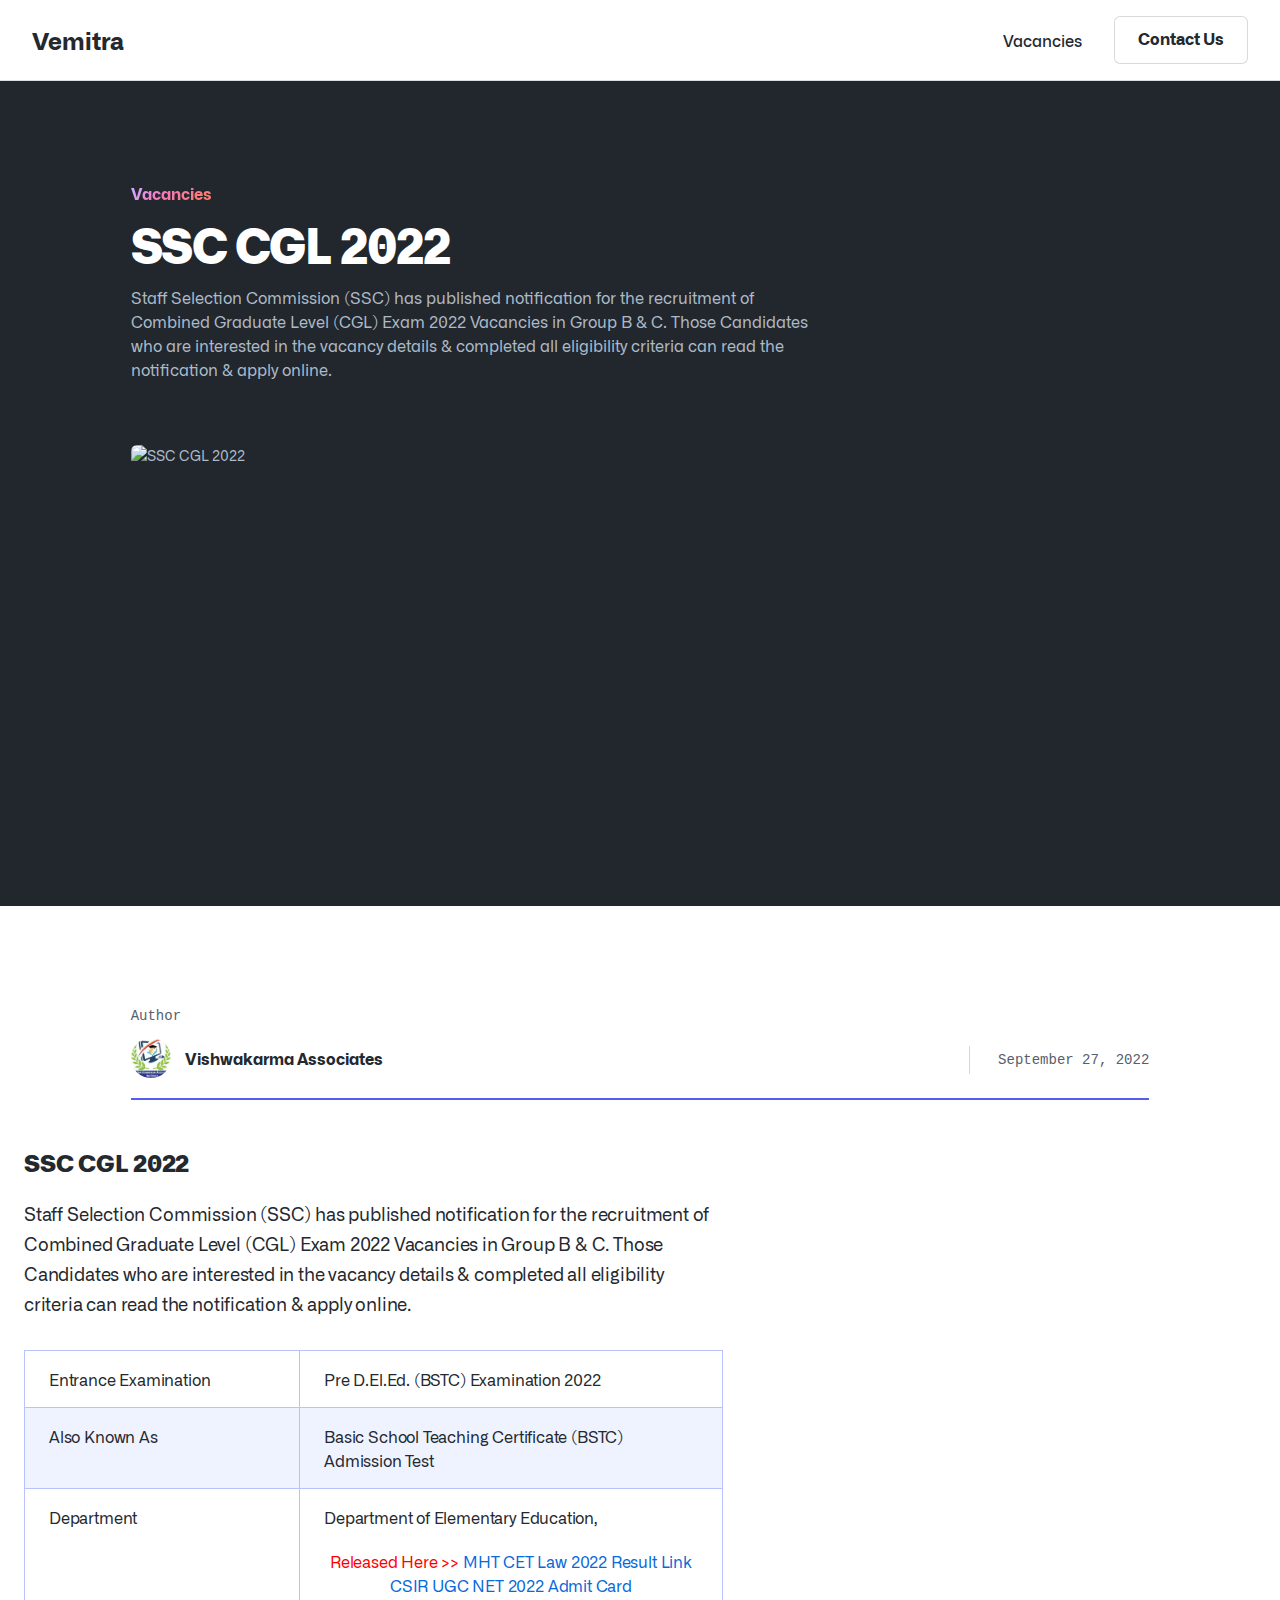
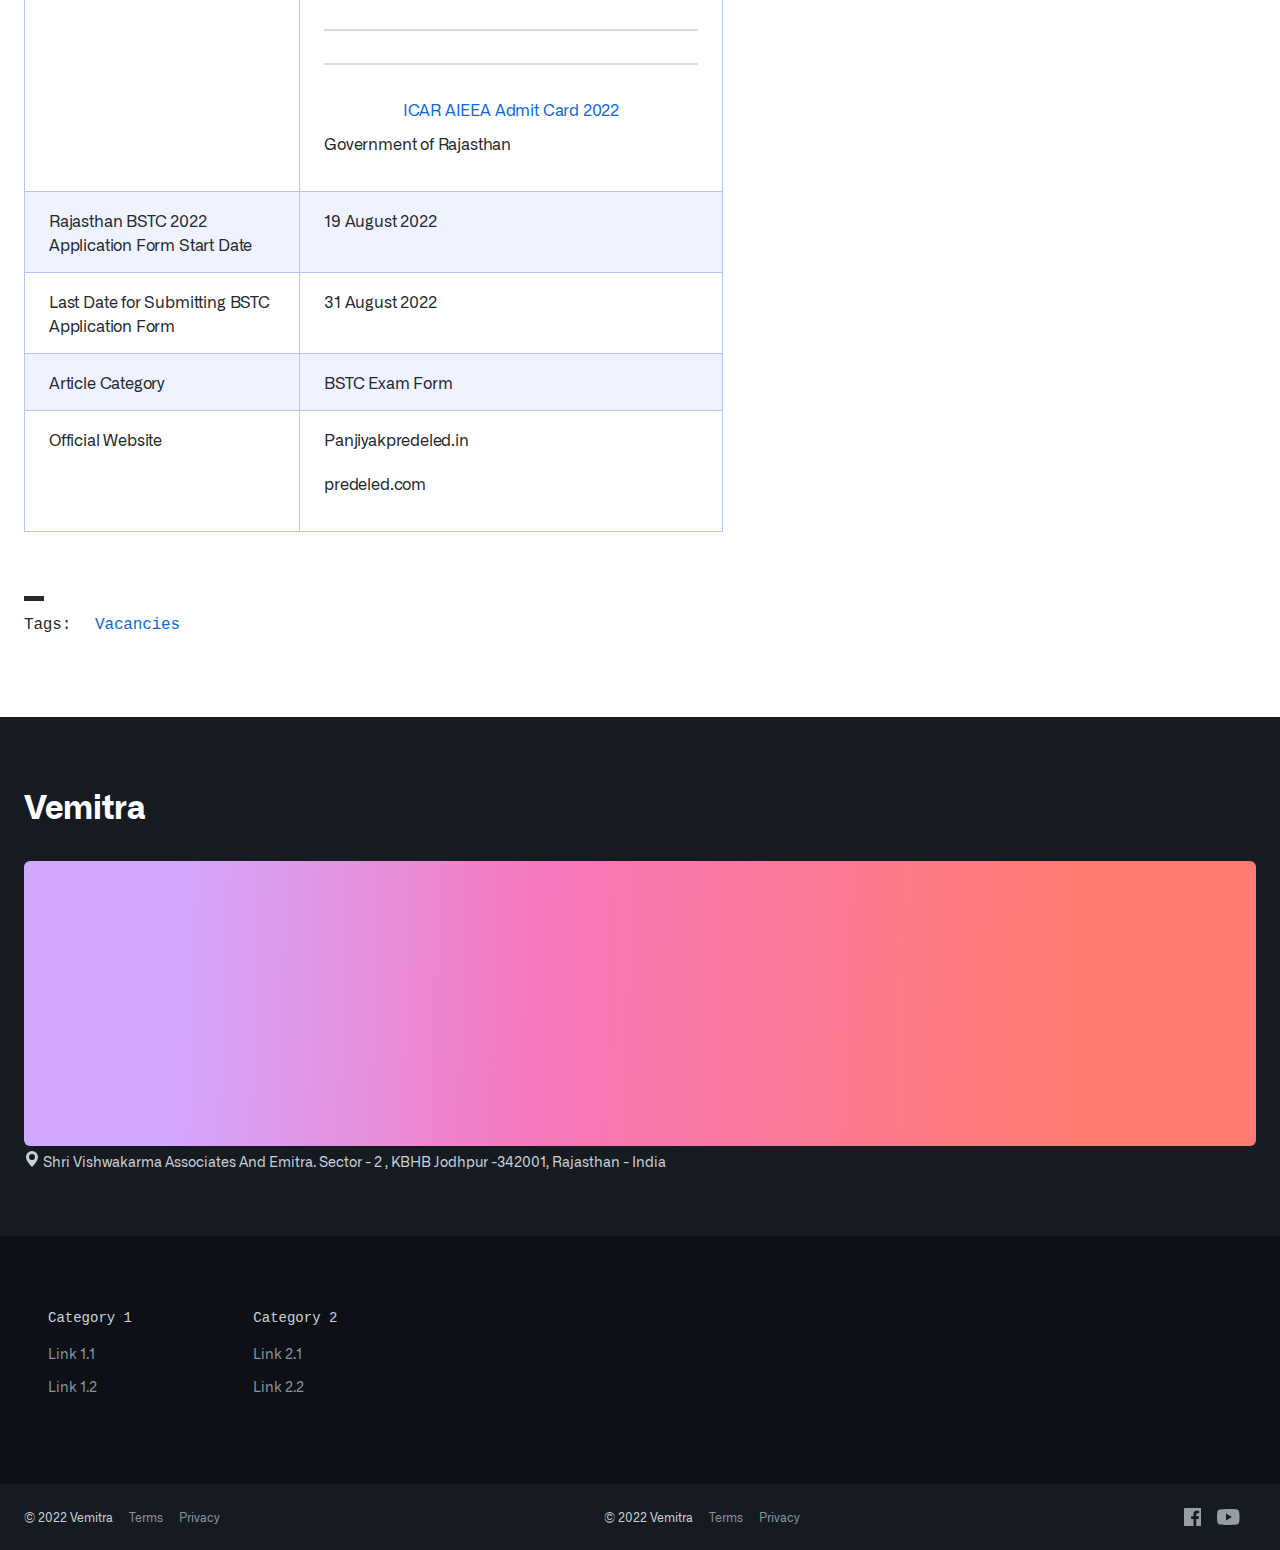
==== commit 79eb8f5f: "Update 2022-09-26-ssccgl.html" ====
--- a/2022-09-26-ssccgl.html
+++ b/2022-09-26-ssccgl.html
@@ -243,8 +243,8 @@
 <div class="color-bg-subtle">
 	<div class="container-xl p-responsive-blog f6 py-4 d-sm-flex flex-justify-between flex-row-reverse flex-items-center">
 
-		<!--ul class="list-style-none d-flex flex-items-center mb-3 mb-sm-0 lh-condensed-ultra">
-			<li class="mr-3">
+		<ul class="list-style-none d-flex flex-items-center mb-3 mb-sm-0 lh-condensed-ultra">
+			<!--li class="mr-3">
 				<a href="https://twitter.com/" style="color: #959da5;">
 					<svg xmlns="http://www.w3.org/2000/svg" viewBox="0 0 273.5 222.3" class="d-block" height="18">
 						<path d="M273.5 26.3a109.77 109.77 0 0 1-32.2 8.8 56.07 56.07 0 0 0 24.7-31 113.39 113.39 0 0 1-35.7 13.6 56.1 56.1 0 0 0-97 38.4 54 54 0 0 0 1.5 12.8A159.68 159.68 0 0 1 19.1 10.3a56.12 56.12 0 0 0 17.4 74.9 56.06 56.06 0 0 1-25.4-7v.7a56.11 56.11 0 0 0 45 55 55.65 55.65 0 0 1-14.8 2 62.39 62.39 0 0 1-10.6-1 56.24 56.24 0 0 0 52.4 39 112.87 112.87 0 0 1-69.7 24 119 119 0 0 1-13.4-.8 158.83 158.83 0 0 0 86 25.2c103.2 0 159.6-85.5 159.6-159.6 0-2.4-.1-4.9-.2-7.3a114.25 114.25 0 0 0 28.1-29.1" fill="currentColor"></path>
@@ -252,9 +252,9 @@
 
 					<span class="sr-only">Blog on Twitter</span>
 				</a>
-			</li>
-			<li class="mr-3">
-				<a href="https://www.facebook.com/" style="color: #959da5;">
+			</li-->
+			<li class="mr-3">
+				<a href="https://www.facebook.com/people/Vijay-Jangid/100045382715714/" style="color: #959da5;">
 					<svg xmlns="http://www.w3.org/2000/svg" viewBox="0 0 15.3 15.4" class="d-block" height="18">
 						<path d="M14.5 0H.8a.88.88 0 0 0-.8.9v13.6a.88.88 0 0 0 .8.9h7.3v-6h-2V7.1h2V5.4a2.87 2.87 0 0 1 2.5-3.1h.5a10.87 10.87 0 0 1 1.8.1v2.1h-1.3c-1 0-1.1.5-1.1 1.1v1.5h2.3l-.3 2.3h-2v5.9h3.9a.88.88 0 0 0 .9-.8V.8a.86.86 0 0 0-.8-.8z" fill="currentColor"></path>
 					</svg>
@@ -263,7 +263,7 @@
 				</a>
 			</li>
 			<li class="mr-3">
-				<a href="https://www.youtube.com/" style="color: #959da5;">
+				<a href="https://www.youtube.com/channel/UCpPDnFSCyfx2JHHKw4wGyHw" style="color: #959da5;">
 					<svg xmlns="http://www.w3.org/2000/svg" viewBox="0 0 19.17 13.6" class="d-block" height="16">
 						<path d="M18.77 2.13A2.4 2.4 0 0 0 17.09.42C15.59 0 9.58 0 9.58 0a57.55 57.55 0 0 0-7.5.4A2.49 2.49 0 0 0 .39 2.13 26.27 26.27 0 0 0 0 6.8a26.15 26.15 0 0 0 .39 4.67 2.43 2.43 0 0 0 1.69 1.71c1.52.42 7.5.42 7.5.42a57.69 57.69 0 0 0 7.51-.4 2.4 2.4 0 0 0 1.68-1.71 25.63 25.63 0 0 0 .4-4.67 24 24 0 0 0-.4-4.69zM7.67 9.71V3.89l5 2.91z" fill="currentColor"></path>
 					</svg>
@@ -271,15 +271,15 @@
 					<span class="sr-only">Blog on YouTube</span>
 				</a>
 			</li>
-			<li class="mr-3 flex-self-start">
+			<!--li class="mr-3 flex-self-start">
 				<a href="https://www.twitch.tv/" style="color: #959da5;">
 					<svg role="img" viewBox="0 0 24 24" xmlns="http://www.w3.org/2000/svg" class="d-block" height="18">
 					  <path d="M11.571 4.714h1.715v5.143H11.57zm4.715 0H18v5.143h-1.714zM6 0L1.714 4.286v15.428h5.143V24l4.286-4.286h3.428L22.286 12V0zm14.571 11.143l-3.428 3.428h-3.429l-3 3v-3H6.857V1.714h13.714Z" fill="currentColor"/>
 					</svg>
 					<span class="sr-only">Blog on Twitch</span>
 				</a>
-			</li>
-			<li class="mr-3 flex-self-start">
+			</li-->
+			<!--li class="mr-3 flex-self-start">
 				<a href="https://www.tiktok.com/" style="color: #959da5;">
 					<svg role="img" viewBox="0 0 24 24" xmlns="http://www.w3.org/2000/svg" class="d-block" height="18">
 						<path d="M12.525.02c1.31-.02 2.61-.01 3.91-.02.08 1.53.63 3.09 1.75 4.17 1.12 1.11 2.7 1.62 4.24 1.79v4.03c-1.44-.05-2.89-.35-4.2-.97-.57-.26-1.1-.59-1.62-.93-.01 2.92.01 5.84-.02 8.75-.08 1.4-.54 2.79-1.35 3.94-1.31 1.92-3.58 3.17-5.91 3.21-1.43.08-2.86-.31-4.08-1.03-2.02-1.19-3.44-3.37-3.65-5.71-.02-.5-.03-1-.01-1.49.18-1.9 1.12-3.72 2.58-4.96 1.66-1.44 3.98-2.13 6.15-1.72.02 1.48-.04 2.96-.04 4.44-.99-.32-2.15-.23-3.02.37-.63.41-1.11 1.04-1.36 1.75-.21.51-.15 1.07-.14 1.61.24 1.64 1.82 3.02 3.5 2.87 1.12-.01 2.19-.66 2.77-1.61.19-.33.4-.67.41-1.06.1-1.79.06-3.57.07-5.36.01-4.03-.01-8.05.02-12.07z" fill="currentColor"/>
@@ -287,8 +287,8 @@
 
 					<span class="sr-only">Blog on TikTok</span>
 				</a>
-			</li>
-			<li class="mr-3 flex-self-start">
+			</li-->
+			<!--li class="mr-3 flex-self-start">
 				<a href="https://www.linkedin.com/" style="color: #959da5;">
 					<svg xmlns="http://www.w3.org/2000/svg" viewBox="0 0 19 18" class="d-block" height="18">
 						<path d="M3.94 2A2 2 0 1 1 2 0a2 2 0 0 1 1.94 2zM4 5.48H0V18h4zm6.32 0H6.34V18h3.94v-6.57c0-3.66 4.77-4 4.77 0V18H19v-7.93c0-6.17-7.06-5.94-8.72-2.91z" fill="currentColor"></path>
@@ -296,16 +296,16 @@
 
 					<span class="sr-only">Blog on LinkedIn</span>
 				</a>
-			</li>
-			<li>
+			</li-->
+			<!--li>
 				<a href="https://github.com/" style="color: #959da5;">
 					<svg height="20" class="octicon octicon-mark-github d-block" alt="" viewBox="0 0 16 16" version="1.1" width="20" aria-hidden="true">
 						<path fill-rule="evenodd" d="M8 0C3.58 0 0 3.58 0 8c0 3.54 2.29 6.53 5.47 7.59.4.07.55-.17.55-.38 0-.19-.01-.82-.01-1.49-2.01.37-2.53-.49-2.69-.94-.09-.23-.48-.94-.82-1.13-.28-.15-.68-.52-.01-.53.63-.01 1.08.58 1.23.82.72 1.21 1.87.87 2.33.66.07-.52.28-.87.51-1.07-1.78-.2-3.64-.89-3.64-3.95 0-.87.31-1.59.82-2.15-.08-.2-.36-1.02.08-2.12 0 0 .67-.21 2.2.82.64-.18 1.32-.27 2-.27.68 0 1.36.09 2 .27 1.53-1.04 2.2-.82 2.2-.82.44 1.1.16 1.92.08 2.12.51.56.82 1.27.82 2.15 0 3.07-1.87 3.75-3.65 3.95.29.25.54.73.54 1.48 0 1.07-.01 1.93-.01 2.2 0 .21.15.46.55.38A8.013 8.013 0 0016 8c0-4.42-3.58-8-8-8z"></path>
 					</svg>
 					<span class="sr-only">Blog’s organization on Blog</span>
 				</a>
-			</li>
-		</ul-->
+			</li-->
+		</ul>
 
 		<ul class="list-style-none d-flex flex-wrap text-gray">
 			<li class="mr-3">&copy; 2022 Vemitra</li>
@@ -319,6 +319,18 @@
 			</li>
 
 		</ul>
+		<ul class="list-style-none d-flex flex-wrap text-gray">
+			<li class="mr-3">&copy; 2022 Vemitra</li>
+
+			<li class="mr-3">
+				<a href="/site-policy/terms-of-service" class="Link--secondary">Terms</a>
+			</li>
+
+			<li class="mr-3">
+				<a href="/site-policy/privacy-statement" class="Link--secondary">Privacy</a>
+			</li>
+
+		</ul>
 
 	</div>
 </div>
